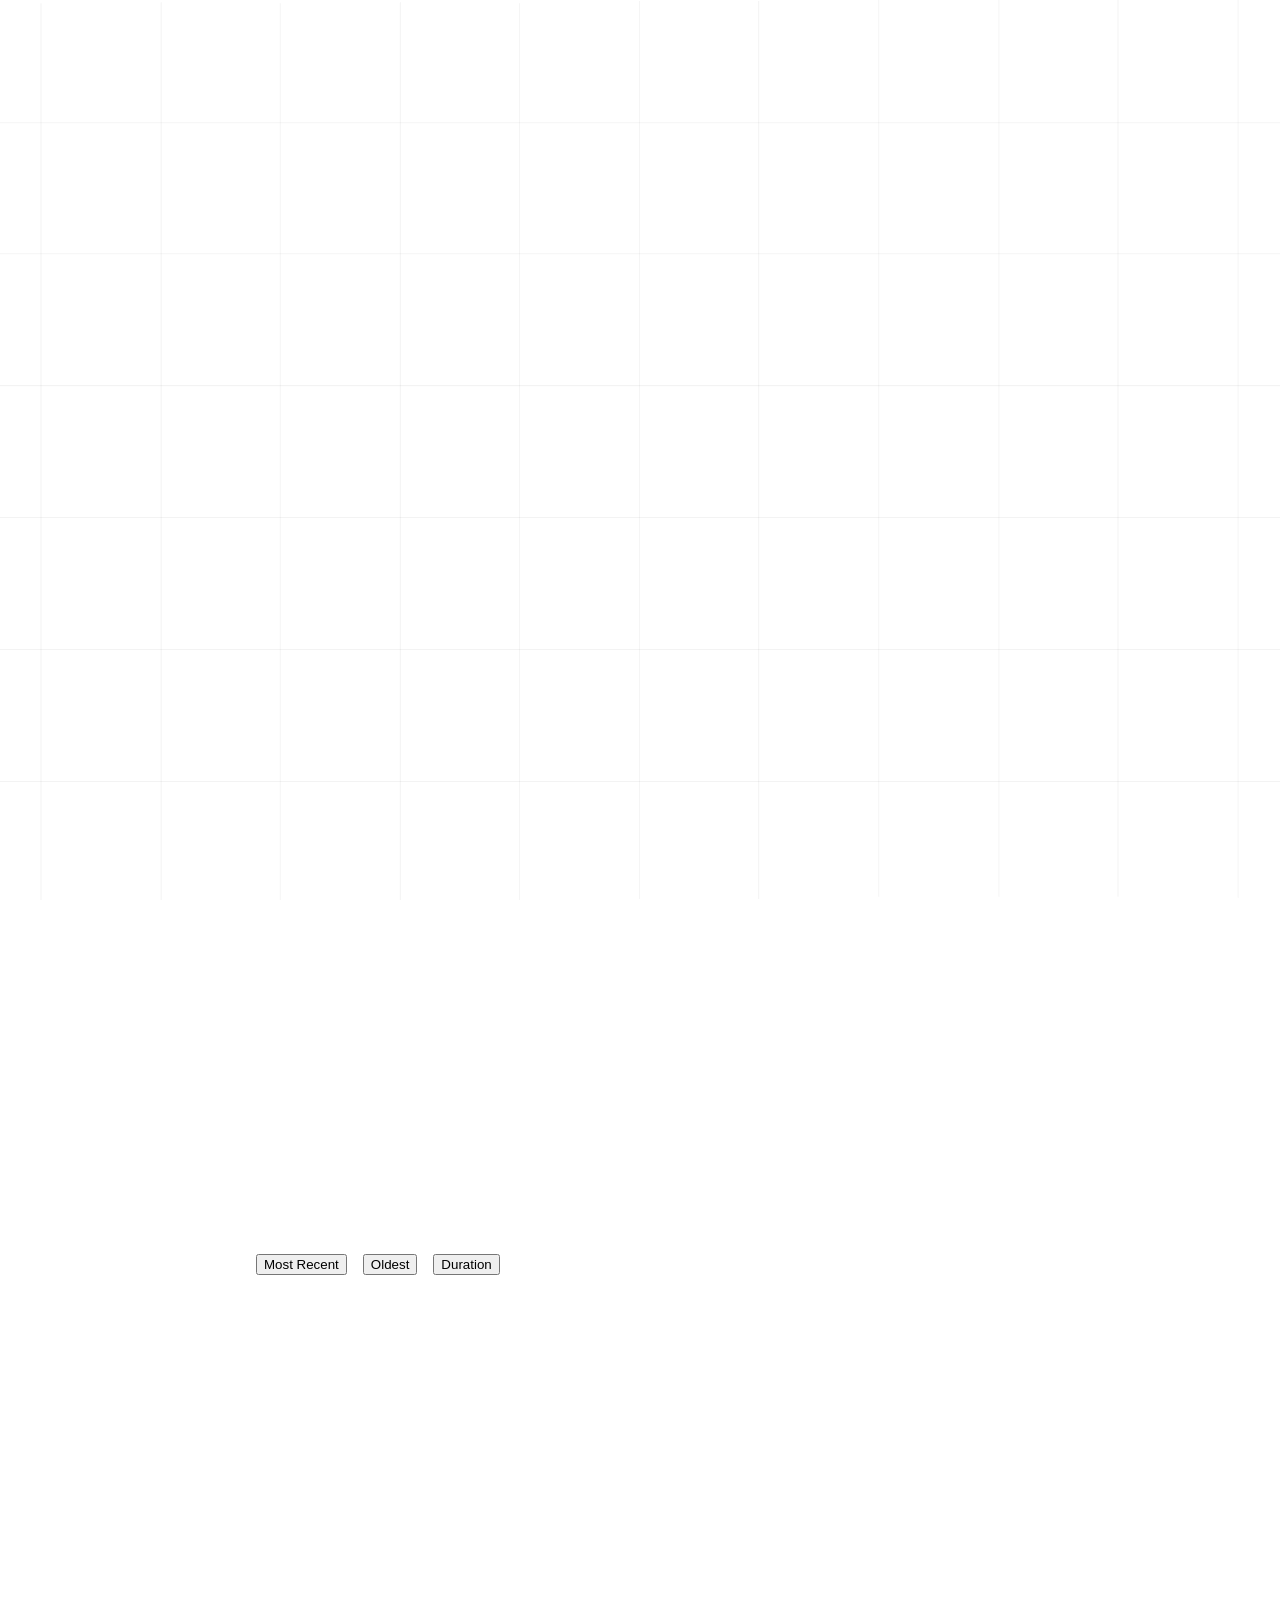
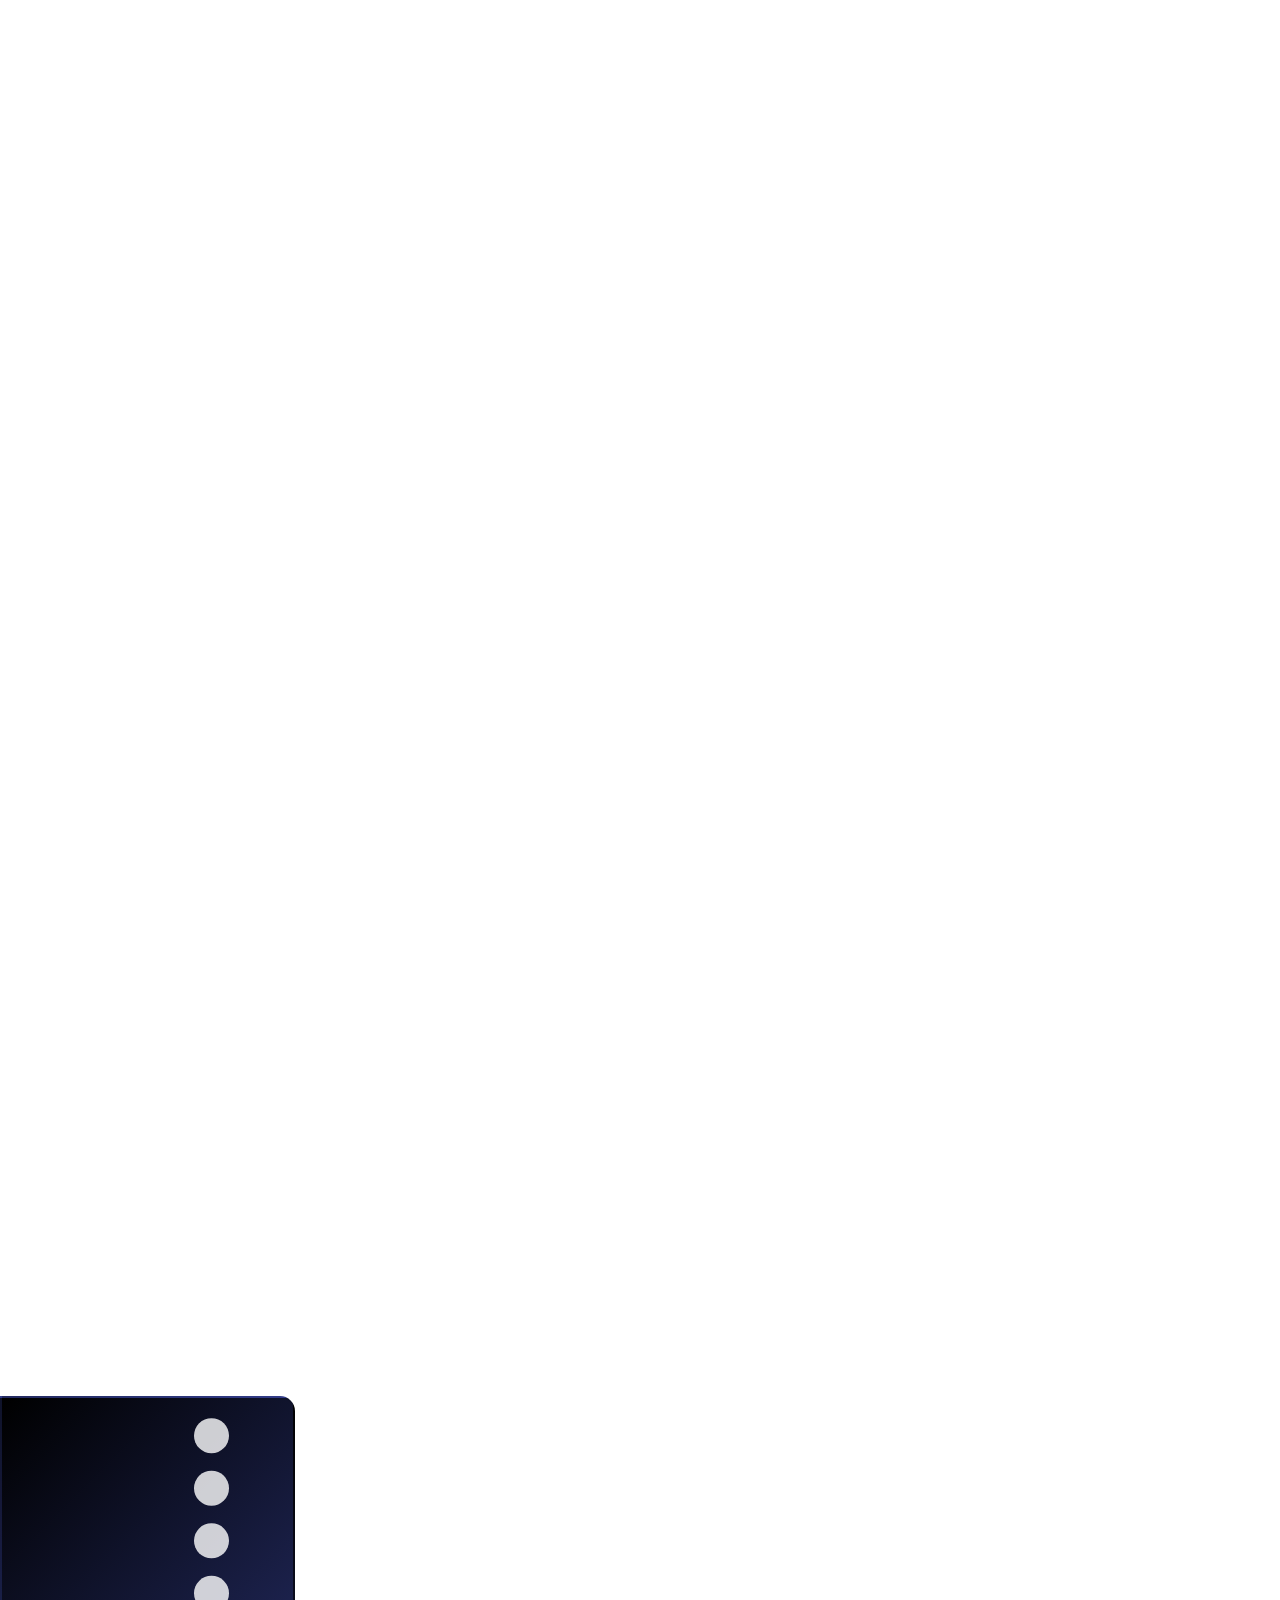
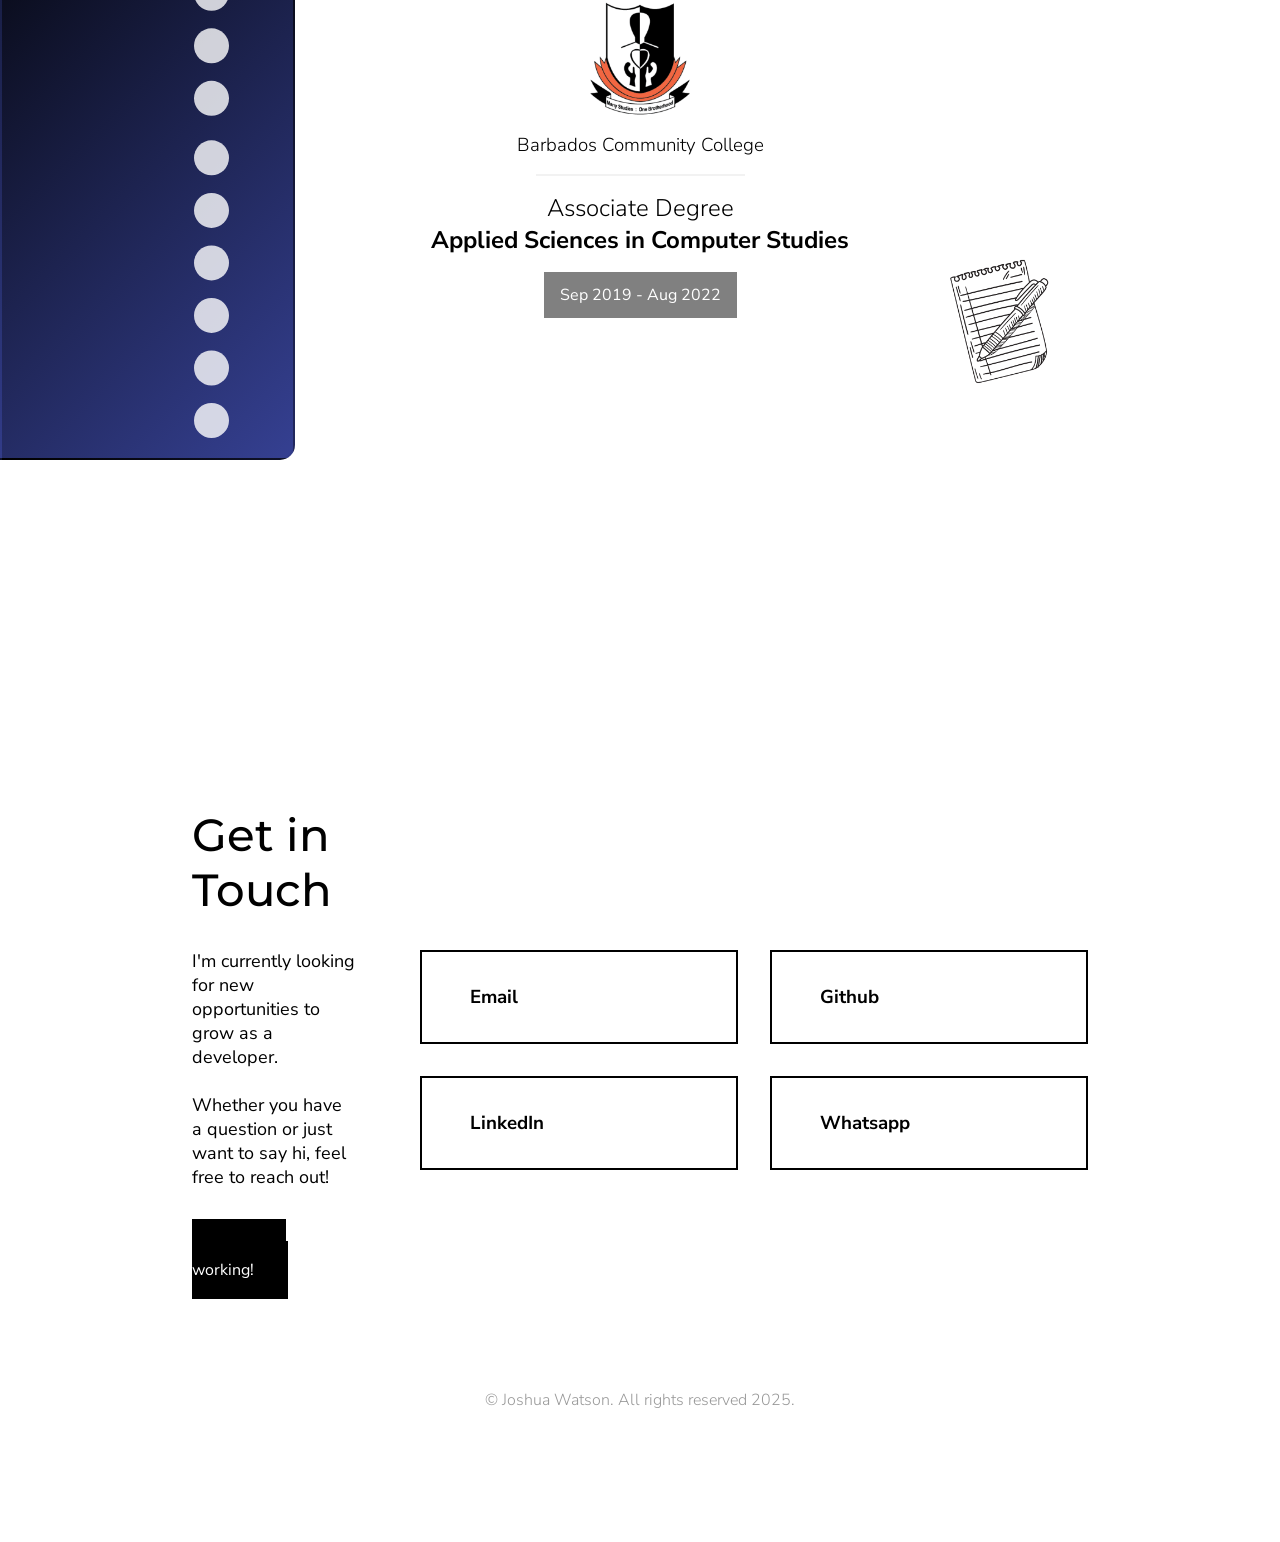
==== index.html @ 8dfeb7eb "Relocated files" ====
<!DOCTYPE html>
<html lang="en">
<head>
    <meta charset="UTF-8">
    <meta name="viewport" content="width=device-width, initial-scale=1.0">
    <title>Joshua Watson | Junior Frontend Developer</title>
    <link rel="stylesheet" href="/styles.css">
    <script src="https://kit.fontawesome.com/63d3360e1a.js" crossorigin="anonymous"></script>
    <style>
        @import url('https://fonts.googleapis.com/css2?family=Nunito+Sans:ital,opsz,wght@0,6..12,200..1000;1,6..12,200..1000&display=swap');

        @import url('https://fonts.googleapis.com/css2?family=Averia+Sans+Libre:ital,wght@0,300;0,400;0,700;1,300;1,400;1,700&family=Montserrat:ital,wght@0,100..900;1,100..900&family=Moon+Dance&family=Mukta:wght@200;300;400;500;600;700;800&display=swap');
    </style>
</head>
<body>
    
    <header style="display: none;">
        <nav class="navigation-wrapper">
           <div class="freelance-logo-wrapper" style="display: none;">
            <img class="freelance-logo" src="nvfhgfh" alt="">
            <p></p>
           </div>
           
           <ul class="navigation-list">
            <li class="navigation-list-items">
                <a href="" class="navigation-links">About</a>
            </li>
            <li class="navigation-list-items">
                <a href="" class="navigation-links">Skills</a>
            </li>
            <li class="navigation-list-items">
                <a href="" class="navigation-links">Projects</a>
            </li>
           </ul>
        </nav>
    </header>


    <div class="hero-wrapper">

        <!--Column 1-->
        <div class="hero-profile-wrapper">
            <div class="introduction-pretext-wrapper">
                <h3 class="introduction-pretext">Hi, I'm</h3>
            </div>

            <div class="hero-profile-name-wrapper">
                <h1 class="hero-profile-name">Joshua</h1>
            </div>

            <div class="hero-profile-job-title-wrapper">
                <h2 class="hero-profile-job-title">Junior Frontend Developer</h2>
            </div>

            <div class="hero-profile-pitch-wrapper">
                <p class="hero-profile-pitch">
                    I code fast, responsive frontends with an emphasis <br> on speed, clean structure, and fluid UI animation.
                </p>
            </div>

            <div class="hero-cta-wrapper">
                <div class="cta-btn-links-wrapper">
                    <a href="" target="_blank" class="cta-btn">
                    Resume
                    <i class="fa fas far fa-file-alt"></i>
                </a>

                <a href="" target="_blank" class="cta-btn">
                    Get in touch
                </a>
                </div>

                <div class="cta-social-media-wrapper" style="display: none;">
                    <a href="https://github.com/JoshLanderz" class="social-media-links" target="_blank">
                        <i class="fa fa-github"></i>
                    </a>
                    <a href="https://www.linkedin.com/in/watson-a-joshua/" class="social-media-links" target="_blank">
                        <i class="fa fab fa-linkedin-in"></i>
                    </a>
                    <a href="" class="social-media-links" target="_blank">
                        <i class="fas fas fa-envelope"></i>
                    </a>

                    <div class="resume-wrapper">
                    <a>
                        <i class="fas fas fas far fa-file-pdf"></i>
                        <span>Download My Resume</span>
                    </a>
                    </div>
                </div>
            </div>
        </div>

        <!--Part Two-->
        <div class="hero-profile-img-wrapper">
            <div class="gradient1"></div>
            <img class="profile-img" src="/components/Images/professional image.jpg" alt="">

            <div class="profile-img-links-element-wrapper">
            <!--Element 1-->
            <div class="profile-img-links-element">
                <a href="https://github.com/JoshLanderz" class="social-media-links" target="_blank">
                    <i class="fa fa-github"></i>
                </a>
            </div>

            <!--Element 2-->
            <div class="profile-img-links-element">
                <a href="https://www.linkedin.com/in/watson-a-joshua/" class="social-media-links" target="_blank">
                    <i class="fa fab fa-linkedin-in"></i>
                </a>
            </div>

            <!--Element 3-->
            <div class="profile-img-links-element">
                <a href="" class="social-media-links" target="_blank">
                    <i class="fas fas fa-envelope"></i>
                </a>
            </div>
            </div>

            <!--Element 4-->
            <div class="hero-profile-location-wrapper">
                <p class="hero-profile-location">
                    <img src="/components/Images/Flag_of_Barbados.svg" alt="">
                    <i class="fa fas fa-map-marker-alt" style="display: none;"></i>
                    <span class="barbados-text">Barbados</span>
                </p>
            </div>
        </div>


    </div>


    <main>

    <section id="about-me-section" style="display: none;">

        <div class="section-title-wrapper">
            <h1 class="section-title">About Me</h1>
        </div>


        <div class="about-me-content">

            <!--Column 1-->
            <div class="about-me-text-wrapper">
                <h1 class="about-me-text-main">
                    I am a frontend enthusiast fully focused on designing and building custom websites from the ground up.
                </h1>

                <!--
                <p class="about-me-text">
                I'm a frontend developer passionate about building modern web applications with clean, efficient code.
                </p>

                <p class="about-me-text">
                My journey into web development started with a curiosity about how websites work, and has evolved into a dedication to creating exceptional user experiences.
                </p>

                <p class="about-me-text">
                I'm currently looking for opportunities to apply my skills in a real-world setting, collaborate with experienced developers, and contribute to projects that make a difference.
                </p>

                <p class="about-me-text">
                When I'm not coding, you can find me exploring new technologies, contributing to open-source projects, or learning about the latest web development trends.
                </p>-->
                
            </div>

            <!--Column 2-->
            <div class="about-me-element-wrapper">

                <!--Element 1-->
                <div class="about-me-element">
                    <div class="about-me-element-icon-wrapper">
                        <i class="fa fas fa-broom"></i>
                    </div>
                    <div class="about-me-element-textblock">
                        <h2>Clean Code</h2>
                        <p>Writing maintainable and scalable code following best practices</p>
                    </div>
                </div>
                <!--Element 2-->
                <div class="about-me-element">
                    <div class="about-me-element-icon-wrapper">
                        <i class="fa fas fa-running"></i>
                    </div>
                    <div class="about-me-element-textblock">
                        <h2>Fast Learner</h2>
                        <p>Quick to adapt to new technologies and frameworks.</p>
                    </div>
                </div>
                <!--Element 3-->
                <div class="about-me-element">
                    <div class="about-me-element-icon-wrapper">
                        <i class="fa fas fas fa-chalkboard-teacher"></i>
                    </div>
                    <div class="about-me-element-textblock">
                        <h2>Team Player</h2>
                        <p>Collaborative approach to problem-solving and development</p>
                    </div>
                </div>
            </div>

        </div>

    </section>

    <section id="featured-projects-section" class="featured-projects-section">

        <div class="skills-technologies-header">
            <h1 class="section-main-title">Featured Projects</h1>
            <p class="skills-technologies-subtitle">
                I use these tools to build fast, clean & responsive interfaces <br> that focus on usability, structure, and smooth motion</p>
        </div>

        <div class="featured-projects-navbar-wrapper">
            <ul class="featured-projects-navbar">
                <li class="featured-projects-navbar-item">
                    <button class="featured-projects-navbar-item-btn" id="most-recent-project-btn">
                        Most Recent
                    </button>
                </li>

                <li class="featured-projects-navbar-item">
                    <button class="featured-projects-navbar-item-btn">
                        Oldest
                    </button>
                </li>
                
                <li class="featured-projects-navbar-item">
                    <button class="featured-projects-navbar-item-btn">
                        Duration
                    </button>
                </li>
            </ul>

            <ul class="featured-projects-navbar" style="display: none;">
                <li class="featured-projects-navbar-item">
                    <button class="featured-projects-navbar-item-btn">
                        Clients
                    </button>
                </li>

                <li class="featured-projects-navbar-item">
                    <button class="featured-projects-navbar-item-btn">
                        Personal
                    </button>
                </li>
                
                <li class="featured-projects-navbar-item">
                    <button class="featured-projects-navbar-item-btn">
                        Collaborative
                    </button>
                </li>
            </ul>
        </div>

        <div class="featured-projects-element-container">
            <div class="featured-projects-element">
                <div class="featured-projects-element-content">
                <div class="featured-projects-element-content-info">
                    <h1>FrontEnd Soundz</h1>
                    <p>A royalty-free music blog built to put underrated artists on the map.</p>
                        
                    <p>Built using Vanilla JavaScript & GSAP for fluid SVG drawing animations whilst the backend leverages Python and REST API's to handle live server updates. The site was deployed and hosted on Netlify.</p>

                <div class="featured-projects-element-label-wrapper">

                    <span class="featured-projects-element-label">
                        Vanilla JS
                    </span>

                    <span class="featured-projects-element-label">
                        Rest API
                    </span>
                    
                    <span class="featured-projects-element-label">
                        Python
                    </span>

                    <span class="featured-projects-element-label">
                        GSAP
                    </span>

                    <span class="featured-projects-element-label">
                        Netlify
                    </span>
                </div>
                </div>

                <div class="featured-projects-element-img-wrapper frontend-soundz">
                    <img class="featured-project-img" src="/designs/Featured Websites/FrontEnd Soundz.png" alt="">
                </div>
                </div>
            </div>
            
            <div class="featured-projects-element">
                <div class="featured-projects-element-content">
                <div class="featured-projects-element-img-wrapper">
                    <img class="featured-project-img" src="/designs/Featured Websites/Tilda.png" alt="">
                </div>

                <div class="featured-projects-element-content-info">
                    <h1>Tilda</h1>
                    <p>Professional childcare & early education services. Full homepage redesign focused on user journey and conversion optimization.</p>

                <div class="featured-projects-element-label-wrapper">
                    <span class="featured-projects-element-label">
                        Sass
                    </span>

                    <span class="featured-projects-element-label">
                        React.Js
                    </span>

                    <span class="featured-projects-element-label">
                        GSAP
                    </span>
                </div>
                </div>
                </div>
            </div>

            <div class="featured-projects-element">
                <div class="featured-projects-element-content">

                <div class="featured-projects-element-content-info">
                    <h1>Bright Beginnings</h1>
                    <p>Professional childcare & early education services. Full homepage redesign focused on user journey and conversion optimization.</p>

                <div class="featured-projects-element-label-wrapper">
                    <span class="featured-projects-element-label">
                        Sass
                    </span>

                    <span class="featured-projects-element-label">
                        React.Js
                    </span>

                    <span class="featured-projects-element-label">
                        GSAP
                    </span>
                </div>
                </div>

                <div class="featured-projects-element-img-wrapper bright-beginnings">
                    <img class="featured-project-img" src="/designs/Featured Websites/Bright Beginnings.png" alt="">
                </div>
                </div>
            </div>
        </div>

    </section>
    
    <section id="skills-technologies-section">
        <div>
        <div class="skills-technologies-header">
            <h1 class="section-main-title">Specialties</h1>
            <p class="skills-technologies-subtitle">
                I use these tools to build fast, clean & responsive interfaces <br> that focus on usability, structure, and smooth motion</p>
        </div>

        <div class="skills-technologies-element-wrapper">
        <!--Frontend-->
        <div class="skills-technologies-element">
            <ul class="skills-technologies-element-tags-list">

                <div class="skills-technologies-element-tags-list-row">
                <li class="skills-technologies-element-tags">
                <i class="fa fab fa-sass"></i>
                <span class="skills-technologies-element-tags-tooltip">
                    Sass
                </span>
                </li>
                <li class="skills-technologies-element-tags">
                <img src="Images/tailwind-css.svg" alt="">
                <span class="skills-technologies-element-tags-tooltip">
                    Tailwind
                </span>
                </li>
                <li class="skills-technologies-element-tags">
                <i class="fa fab fab fa-vuejs"></i>
                <span class="skills-technologies-element-tags-tooltip">
                    Vue.js
                </span>
                </li>
                <li class="skills-technologies-element-tags">
                <i class="fa fab fab fab fa-react"></i>
                <span class="skills-technologies-element-tags-tooltip">
                    React JS
                </span>
                </li>

                </div>

                <div class="skills-technologies-element-tags-list-row">
                <li class="skills-technologies-element-tags">
                <span class="skills-technologies-element-tags-tooltip">
                    Mongo DB
                </span>
                <img class="mongo" src="Images/mongodb.svg" alt="">
                </li>
                <li class="skills-technologies-element-tags">
                <i class="fa fab fab fa-figma"></i>
                <span class="skills-technologies-element-tags-tooltip">
                    Figma
                </span>
                </li>
                <li class="skills-technologies-element-tags">
                <span class="skills-technologies-element-tags-tooltip">
                    Canva
                </span>
                <img src="Images/Vector(5).svg" alt="">
                </li>
                <li class="skills-technologies-element-tags">
                <i class="fa fab fa-wordpress"></i>
                <span class="skills-technologies-element-tags-tooltip">
                    Wordpress
                </span>
                </li>

                </div>
            </ul>
        </div>
        

        </div>
        </div>
    </section>



    <section id="education-section">
            <h1 class="education-main-title">Education</h1>

            <!--Trigger Element-->
            <div class="education-content">
            <div class="booklet-holes-wrapper">
                <img class="booklet-holes" src="SVG Images/booklet-holes.svg" alt="">
            </div>
            
            <!--Reference Point-->
            
            <!--Associate Degree-->
            <div class="education-content-element">
                <div class="education-content-element-institution-logo-wrapper">
                    <img class="education-content-element-institution-logo" src="/components/Images/BCC Logo.png" alt="">
                </div>
                
                <div class="education-content-element-text-wrapper">
                    <h3 class="education-content-element-institution-name">
                        Barbados Community College
                    </h3>

                    <div class="breaker"></div>
                    
                    <h1 class="education-content-element-institution-degree-level">
                        Associate Degree
                    </h1>

                    <h2 class="education-content-element-institution-degree-study">
                        Applied Sciences in Computer Studies
                    </h2>

                    <p class="education-content-element-degree-duration">
                        Sep 2019 - Aug 2022
                    </p>
                    <div class="education-content-element-svg-wrapper">
                        <img class="notepad-icon" src="SVG Images/notepad-pen.svg" alt="">
                    </div>
                </div>

            </div>

            <!--Bachelors Degree-->
            <div class="education-content-element">
                <div class="education-content-element-institution-logo-wrapper">
                    <img class="education-content-element-institution-logo" src="/components/Images/BCC Logo.png" alt="">
                </div>
                
                <div class="education-content-element-text-wrapper">
                    <h3 class="education-content-element-institution-name">
                        The University Of The West Indies, Cave Hill Cmapus
                    </h3>

                    <div class="breaker"></div>
                    
                    <h1 class="education-content-element-institution-degree-level">
                        Bachelors Degree
                    </h1>

                    <h2 class="education-content-element-institution-degree-study">
                        Major in Computer Science
                    </h2>

                    <p class="education-content-element-degree-duration">
                        Sep 2022 - Current
                    </p>

                    <div class="education-content-element-svg-wrapper">
                        <img class="chat-icon" src="SVG Images/chat-icons.svg" alt="">
                    </div>
                </div>
            </div>

            
            </div>

    </section>


    <section id="get-in-touch-section">
        <div class="get-in-touch-content">
        <div class="get-in-touch-main-heading">
            <h1 class="get-in-touch-main-title">Get in Touch</h1>

            <p class="get-in-touch-personal-quote">
                I'm currently looking for new opportunities to grow as a developer.
                <br><br>
                Whether you have a question or just want to say hi, feel free to reach out!
            </p>
            
            <div class="get-working-cta-link-wrapper">
                <a class="get-working-cta-link" href="">Lets get working!</a>
            </div>
        </div>

        <div class="get-in-touch-element-wrapper">

                <!--Email Element-->
                <a class="get-in-touch-element" href="mailto:watsonjoshua0824@gmail.com">
                    <div class="get-in-touch-element-svg-wrapper">
                        <i class="fas fas fa-envelope"></i>
                    </div>
                    <div class="get-in-touch-element-textblock">
                        <h3>Email</h3>
                        <p>joshua.watson@jwwebworks.com</p>
                    </div>
                </a>

                <!--Github Element-->
                <a class="get-in-touch-element" href="https://github.com/JoshLanderz" target="_blank">
                    <div class="get-in-touch-element-svg-wrapper">
                        <i class="fas fas fab fa-github"></i>
                    </div>
                    <div class="get-in-touch-element-textblock">
                        <h3>Github</h3>
                    </div>
                </a>

                <!--LinkedIn Element-->
                <a class="get-in-touch-element" href="https://www.linkedin.com/in/watson-a-joshua/" target="_blank">
                    <div class="get-in-touch-element-svg-wrapper">
                        <i class="fas fas fab fab fa-linkedin-in"></i>
                    </div>
                    <div class="get-in-touch-element-textblock">
                        <h3>LinkedIn</h3>
                    </div>
                </a>

                <!--Whatsapp Element-->
                <a class="get-in-touch-element" href="" target="_blank">
                    <div class="get-in-touch-element-svg-wrapper">
                        <i class="fas fas fab fab fab fa-whatsapp"></i>
                    </div>
                    <div class="get-in-touch-element-textblock">
                        <h3>Whatsapp</h3>
                        <p>https://www.whatsapp.com/</p>
                    </div>
                </a>
        </div>
        </div>

        <div class="copyright-wrapper">
            <p>&copy; Joshua Watson. All rights reserved 2025.</p>
        </div>
    </section>
    </main>


    <footer style="display: none;">
        <div class="footer-content">
            <div class="footer-content-logo-wrapper">
                <img class="footer-content-logo" src="" alt="">
            </div>

            <div class="cta-social-media-wrapper">
                <a href="" class="social-media-links">
                    Email
                    <i class="fa"></i>
                </a>
                <a href="" class="social-media-links">
                    Whatsapp
                    <i class="fa"></i>
                </a>
                <a href="" class="social-media-links">
                    LinkedIn
                    <i class="fa"></i>
                </a>
                <a href="" class="social-media-links">
                    Github
                    <i class="fa"></i>
                </a>
                <a href="" class="social-media-links">
                    YouTube
                    <i class="fa"></i>
                </a>
            </div>

            <div class="copyright-wrapper">
                <h2>&copy; Joshua Watson. All rights reserved 2025.</h2>
            </div>
        </div>
    </footer>

    <script src="/scripts/index.js" type="text/javascript"></script>

    <!--GSAP CDN Plugins-->
    <script src="https://cdn.jsdelivr.net/npm/gsap@3.13.0/dist/gsap.min.js"></script>
    <script src="https://cdn.jsdelivr.net/npm/gsap@3.13.0/dist/ScrollTrigger.min.js"></script>
    <script src="https://cdn.jsdelivr.net/npm/gsap@3.14.1/dist/SplitText.min.js"></script>
    <script src="https://cdn.jsdelivr.net/npm/gsap@3.14.1/dist/ScrambleTextPlugin.min.js"></script>
    <script src="https://cdn.jsdelivr.net/npm/gsap@3.13.0/dist/DrawSVGPlugin.min.js"></script>

        <!--GSAP FILES-->
    <script src="/scripts/gsap/gsap.js"></script>
    <script src="/scripts/gsap/gsap.min.js"></script>


</body>
</html>
---- styles.css ----
/* @import url('https://fonts.googleapis.com/css2?family=Averia+Sans+Libre:ital,wght@0,300;0,400;0,700;1,300;1,400;1,700&family=Montserrat:ital,wght@0,100..900;1,100..900&family=Moon+Dance&family=Mukta:wght@200;300;400;500;600;700;800&display=swap'); */

:root {

    --ff-Averia-Sans-Libre: "Averia Sans Libre", sans-serif;
    --ff-Montserrat: "Montserrat", sans-serif;
    --ff-Mukta: "Mukta", sans-serif;
    --ff-MoonDance: "Moon Dance", sans-serif;
    --ff-Nunito-Sans: "Nunito Sans", sans-serif;

    /*Text Colors*/
    --clr-white: #ffffff;
    --clr-black: #000000;
    --clr-gray: #D7D7D7;
    --clr-green: #3F6641;

    /*External Colors*/
    --external-clr-beige: rgb(42, 164, 129);
    --external-clr-amber: rgb(217, 119, 6);

    --external-clr-fez-primary: #2d1674f7;
    --external-clr-fez-secondary: #0e050fe6;

    --external-clr-fez-gradient: linear-gradient(45deg, var(--external-clr-fez-primary), var(--external-clr-fez-secondary));


    /*Element Colors*/
    --clr-element-primary-black: #2D2D2C;
    --clr-element-primary-black-faded: rgb(45, 45, 44, 0.5);
    --clr-element-secondary-black-faded: rgba(0, 0, 0, 0.5);
    --clr-element-: rgb(30, 30, 30);

    /*SVG Colors*/
    --clr-svg-orange: #D17030;
    --clr-svg-orange-faded: rgb(209, 112, 48, 0.20);
    --clr-svg-blue: #0062FF;
    --clr-svg-blue-faded: rgb(0, 98, 255, 0.20);
    --clr-svg-yellow: #FFEA00;
    --clr-svg-yellow-faded: rgb(255, 234, 0, 0.20);

    /*Shadows*/
    --nav-link-shadow: 0px 4px 4px rgba(0, 0, 0, 0.25);
    --gray-section-top-shadow: 0px 4px 100px rgba(0, 0, 0, 0.25);

    --outline-green: 2px solid green;
    --outline-red: 2px solid red;

    --img-gradient: linear-gradient(90deg,#000, #354092, #000000, #354092);
    --button-gradient: linear-gradient(-45deg,#354092, #000000);
    --section-gradient: linear-gradient(45deg,#000,#2f37764c, #000);

    --main-text-gradient: linear-gradient(45deg,#354092, #000000);
}


::-moz-selection { /* Code for Firefox */
    color: var(--paragraph-text-clr);
    background-color: #2D2D2C;
  }
  
  ::selection {
    color: white;
    background-color: #2D2D2C;
}



img {
    user-drag: none;
    -webkit-user-drag: none;
    user-select: none;
    -moz-user-select: none;
    -webkit-user-select: none;
    -ms-user-select: none;
}

html, body {
    margin: 0;
    padding: 0;
    height: 100%;
    box-sizing: border-box;
    scroll-behavior: smooth;
    scroll-padding: 100px;
    font-family: var(--ff-Nunito-Sans);
    background-image: url('/components/SVG Images/grid-background.svg');
    background-repeat: repeat;
    background-size: cover;
    background-position: center;
    background-attachment: fixed;
}

p, a, h1, h2, h3, h4, h5, h6, ul, li {
    margin: 0;
    padding: 0;
    text-decoration: none;
    list-style-type: none;
    flex-wrap: wrap;
}


img {
    object-fit: cover;
    width: 100%;
}


/*
header {
    position: fixed;
    top: 0;
    left: 0;
    right: 0;
    width: 100%;
    height: 100px;
    background: white;
    z-index: 1;
}

.navigation-wrapper {
    display: flex;
    justify-content: center;
    align-items: center;
    margin: 2rem 0rem;
    padding: 0;
}

.freelance-logo-wrapper {
    width: 300px;
}

.freelance-logo {
    width: 100%;
}

.navigation-list {
    display: flex;
    justify-content: center;
    align-items: center;
    gap: 6rem;
}

.navigation-list-items:last-child a {
    background: black;
    padding: 10px 1.25rem;
    border-radius: 150px;
    color: white;
}

.navigation-links {
    font-size: 18px;
    color: black;
} */

.hero-wrapper {
    display: flex;
    justify-content: center;
    align-items: center;
    gap: 5rem;
    width: 100%;
    height: 100vh;
    opacity: 0;
    transform: translateX(-20px);
}

.grid-background-img {
    position: fixed;
    width: 100vw;
    height: 100vh;
    opacity: 0.015;
}

.hero-profile-wrapper {
    display: grid;
    place-content: center;
    align-items: center;
    padding: 5rem 0rem;
}


.introduction-pretext {
    font-size: 30px;
    font-weight: 200;
    opacity: 0;
    transform: translateY(-50px);
}

.hero-profile-name-wrapper {
    margin-top: 2rem;
}

.hero-profile-name {
    width: 360px;
    height: 100px;
    font-size: 100px;
    font-weight: 400;
    line-height: 100px;
    color: #2f3776;
    /* background: var(--main-text-gradient);
    -moz-background-clip: text;
    -webkit-background-clip: text;
    -webkit-text-fill-color: transparent; */
}

.hero-profile-job-title {
    font-size: 40px;
    font-weight: 400;
    opacity: 0.85;
    width: max-content;
    background-size: 400%;
    background-position: right;
    background: var(--button-gradient);
    -moz-background-clip: text;
    -webkit-background-clip: text;
    -webkit-text-fill-color: transparent;
}

.hero-profile-pitch-wrapper {
    margin-top: 1rem;
    display: flex;
    position: relative;
}

.hero-profile-pitch {
    font-size: 20px;
}


.hero-cta-wrapper {
    display: grid;
    gap: 2rem;
    margin-top: 2rem;
}

.cta-btn-links-wrapper {
    display: flex;
    align-items: center;
    gap: 1.5rem;
}

.cta-btn {
    display: flex;
    align-items: center;
    background-color: black;
    border-radius: 5px;
    padding: 12px 20px;
    color: white;
    gap: 8px;
    @supports (corner-shape: squircle) {
        border-radius: 5px;
        corner-shape: squircle;
    }
}


.cta-btn:nth-child(1) {
    background-image: var(--button-gradient);
    background-size: 400%;
    background-position: right;
    transition: background-position 2s;
}

.cta-btn:nth-child(1):hover {
    background-size: 200%;
    background-position: right;

}

@keyframes movegradient {
    0% {
        background-position: left;
    }
    50% {
        background-position: right;
    }
    100% {
        background-position: left;
    }
}

.cta-btn:nth-child(2) {
    background: none;
    border: 2px solid #000000;
    border-color:#000000;
    background-size: 400%;
    background-position: left;
    transition: border-color 2s;
    animation: moveborder 10s ease infinite alternate;
    animation-delay: 1s;
    color: black;
}

@keyframes moveborder {
    0% {
        border-color:#000000;
    }

    50% {
        border-color:#2f3776
    }

    100% {
        border-color:#000000;
    }
}

.cta-social-media-wrapper {
    display: flex;
    align-items: center;
    gap: 1rem;
}

.social-media-links {
    background: var(--main-text-gradient);
    -moz-background-clip: text;
    -webkit-background-clip: text;
    -webkit-text-fill-color: transparent;
    font-size: 30px;
}

.resume-wrapper {
    position: relative;
    display: flex;
    align-items: center;
    gap: 0rem;
}

.resume-wrapper a {
    display: flex;
    align-items: center;
}

.resume-wrapper a i {
    padding: 1rem;
    border-left: 5px solid;
    font-size: 25px;
    color: rgba(0, 0, 0, 0.737);
}

.resume-wrapper span {
    font-size: 14px;
}

.hero-profile-img-wrapper {
    position: relative;
    display: flex;
    justify-content: center;
    align-items: center;
    border-radius: 50%;
}

.profile-img {
    width: 400px;
    height: 400px;
    position: relative;
    object-fit: cover; 
    border-radius: 50%;
    transform: scale(0.8);
    box-shadow: 44px 4px 160px #60616b80;
}

/*Element 1-4*/
.profile-img-links-element {
    display: grid;
    place-content: center;
    width: fit-content;
    height: fit-content;
    position: absolute;
    z-index: -2;
    transform: translate(0%, -50%);
    top: 50%;
    left: 50%;
}

.profile-img-links-element:nth-child(1) {
    animation: socialLinksProfileCpy1;
    animation-duration: 1s;
    animation-delay: 1s;
    animation-fill-mode: forwards;
}

@keyframes socialLinksProfileCpy1 {
        0% {
        transform: translate(0%, -50%);
        top: 50%;
        left: 50%;
    }
    100% {
        top: 65%;
        left: -10%;
        transform: translate(-20px, -200px);
    }
}


.profile-img-links-element:nth-of-type(2) {
    animation: socialLinksProfileCpy2;
    animation-duration: 1s;
    animation-delay: 0.9s;
    animation-fill-mode: forwards;
}

@keyframes socialLinksProfileCpy2 {
    0% {
        transform: translate(0%, -50%);
        top: 50%;
        left: 50%;
    }
    100% {
        top: 50%;
        right: 100%;
        left: 0px;
        transform: translate(-20px, -200px);
    }
}


.profile-img-links-element:nth-of-type(3) {
    animation: socialLinksProfileCpy3;
    animation-duration: 1s;
    animation-delay: 0.8s;
    animation-fill-mode: forwards;
}

@keyframes socialLinksProfileCpy3 {
    0% {
        transform: translate(0%, -50%);
        top: 50%;
        left: 50%;
    }
    100% {
        top: 40%;
        right: 100%;
        left: 50px;
        transform: translate(-20px, -200px);
    }
}

.profile-img-links-element .social-media-links {
    display: grid;
}

.profile-img-links-element .social-media-links i {
    font-size: 45px;
}


/*Element 4*/
.hero-profile-location-wrapper {
    position: absolute;
    animation: locationCpy;
    animation-duration: 1.5s;
    animation-delay: 0.7s;
    animation-fill-mode: forwards;
    z-index: -2;
}

@keyframes locationCpy {
    0% {
        transform: translate(-50%, -50%);
        bottom: 50%;
        left: 50%;
        right: 50%;
    }
    100% {
        bottom: 50%;
        left: 100%;
        right: 0px;
        transform: translate(0px, 200px);
    }
}

.hero-profile-location {
    width: max-content;
    display: flex;
    align-items: center;
    gap: 10px;
    overflow: hidden;
}

.hero-profile-location img {
    width: 45px;
    display: flex;
    align-items: center;
    height: 30px;
    border-radius: 3px;
}

.no-hover {
    pointer-events: none;
}

.barbados-text {
    opacity: 0;
    transform: translateX(-100px);
    z-index: -1;
}

.gradient1 {
    border-radius: 50%;
    position: absolute;
    width: 400px;
    height: 400px;
    opacity: 0.9;
    background-image: var(--img-gradient);
    background-size: 400%;
    background-position: left;
    transition: background-position 4s;
    animation: movegradient 4s ease alternate;
    animation-delay: 1s;
    padding: 15px;
}

main {
    position: relative;
}


section {
    position: relative;
    padding: 2rem 12rem;
    gap: 1rem;
    display: grid;
}

#about-me-section {
    place-content: center;
    background-color: rgba(0, 0, 0, 0.05);
    height: 80vh;
    position: relative;
}

.section-title-wrapper {
    width: 100%;
    display: flex;
    justify-content: center;
    align-items: center;
}

.section-title {
    /*Maximum Font Size: 130px*/
    font-size: clamp(1rem, 0.5123rem + 2.7869vw, 3.125rem);
    width: max-content;
    height: fit-content;
    font-weight: 400;
}


.about-me-content {
    width: 100%;
    display: flex;
    justify-content: space-between;
    align-items: center;
    gap: 2rem;
}

.about-me-text-wrapper {
    display: grid;
    gap: 1rem;
    width: 40rem;
    height: 100%;
}

.about-me-text {
    font-size: 18px;
    font-weight: 350;
    text-shadow: 8px 8px 160px rgba(0, 0, 0, 0.212);
}

.about-me-element-wrapper {
    display: grid;
    justify-content: space-evenly;
    align-items: center;
    gap: 1rem;
}

.about-me-element {
    width: 100%;
    display: flex;
    align-items: center;
    gap: 1rem;
    background-color: white;
    border-radius: 10px;
    box-shadow: 4px 4px 16px rgba(0, 0, 0, 0.137);
    padding: 1rem;
}

.about-me-text-main {
    display: grid;    
    align-items: center;
    text-align: end;
    font-weight: 700;
    font-size: 34px;
    line-height: 50px;
    text-transform: uppercase;
}

.about-me-element-textblock h2 {
    font-size: 18px;
}

.about-me-element-textblock p {
    font-size: 16px;
}

.about-me-element-icon-wrapper {
    display: grid;
    place-content: center;
    justify-content: center;
    width: 60px;
    height: 60px;
    border-radius: 5px;
    background-color: rgba(0, 0, 0, 0.882);
}

.about-me-element-icon-wrapper i {
    color: white;
    font-size: 25px;
}



.polygon-section-icon-wrapper {
    position: absolute;
    width: 100%;
    z-index: 100;
    display: none;
    opacity: 0;
    transform: translateY(-100px);
}

.polygon-section-icon {
    width: 70px;
    position: absolute;
    top: 0;
    left: 50%;
    transform: translate(-50%, -50%);
    
}
#skills-technologies-section {
    color: black;
    display: flex;
    justify-content: space-evenly;
}

.skills-technologies-header {
    display: grid;
    gap: 10px;
    transform: translateY(-150px);
    opacity: 0;
}

.section-main-title {
    width: 100%;
    text-align: center;
    padding: 0;
    z-index: 1;
    font-weight: 400;
    font-size: clamp(1rem, 0.5123rem + 2.7869vw, 3.125rem);
    background: var(--img-gradient);
    -moz-background-clip: text;
    -webkit-background-clip: text;
    -webkit-text-fill-color: transparent;
        /* background: var(--main-text-gradient);
    -moz-background-clip: text;
    -webkit-background-clip: text;
    -webkit-text-fill-color: transparent; */
}


.featured-projects-navbar {
    display: flex;
    gap: 1rem;
    width: 100%;
}

.education-main-title {
    position: fixed;
    top: 0;
    left: 50%;
    transform: translate(-50%, -100%);
    z-index: 1;
    width: 100%;
    text-align: center;
    font-weight: 400;
    font-size: clamp(1rem, 0.5123rem + 2.7869vw, 3.125rem);
    background: var(--img-gradient);
    -moz-background-clip: text;
    -webkit-background-clip: text;
    -webkit-text-fill-color: transparent;
        /* background: var(--main-text-gradient);
    -moz-background-clip: text;
    -webkit-background-clip: text;
    -webkit-text-fill-color: transparent; */
}


.skills-technologies-subtitle {
    text-align: center;
    text-shadow: 0px 0px 4px rgba(0, 0, 0, 0.067);
    font-weight: 500;
}

.skills-technologies-element-wrapper {
    display: grid;
    gap: 3rem;
    margin-top: 3rem;
    opacity: 0;
    transform: scale(0.1);
}

.skills-technologies-element {
    display: flex;
    justify-content: left;
    align-items: center;
    gap: 4rem;
}

.skills-technologies-element-title {
    width: fit-content;
    font-weight: 300;
    font-size: 30px;
}

.skills-technologies-element-tags-list {
    position: relative;
    display: grid;
    place-content: center;
    width: 100%;
    gap: 5rem;
    overflow: hidden;
    border-radius: 15px;
    padding: 3rem 3rem 5rem 3rem;
    border: 15px solid transparent;
    border-image-source: url('/components/SVG Images/Chalkboard/Gradient Checkboard.svg');
    border-image-slice: 10% fill;
    border-image-repeat: stretch;
}

.skills-technologies-element-tags-list-row {
    display: flex;
    gap: 4rem;
    opacity: 1;
}

.skills-technologies-element-tags-list-row:first-child {
    transform: translateY(450px);
}

.skills-technologies-element-tags-list-row:nth-child(2) {
    transform: translateY(450px);
}

.skills-technologies-element-tags {
    position: relative;
    width: 100%;
    height: 100%;
    display: grid;
    place-content: center;
    place-items: center;
    gap: 14px;
    text-align: center;
}

.skills-technologies-element-tags-tooltip {
    position: absolute;
    opacity: 0;
    transform: translate(-50%, -50%);
    bottom: -35px;
    left: 50%;
    right: 50%;
    width: max-content;
    font-size: 10px;
    background-color: rgba(0, 0, 0, 0.7);
    box-shadow: 4px 4px 16px rgb(255, 255, 255);
    color: var(--clr-white);
    border-radius: 150px;
    padding: 2px 12px;
    animation-name: tooltipCpy;
    animation-duration: 0.3s;
    animation-fill-mode: forwards;
}

@keyframes tooltipCpy {
    0% {
        opacity: 0;
    }

    100% {
        opacity: 1;
    }
}

.skills-technologies-element-tags img {
    width: 70px;
    height: 100%;
    object-fit: cover;
}

.mongo {
    width: 100%;
    height: auto;    
}


.skills-technologies-element-tags i {
    font-size: 50px;
    background: var(--main-text-gradient);
    -moz-background-clip: text;
    -webkit-background-clip: text;
    -webkit-text-fill-color: transparent;
}

.skills-technologies-element:before {
    position: absolute;
    content: '';
    z-index: 100;
    bottom: 7px;
    right: 100px;
    width: 40px;
    background-image: url('/components/SVG Images/Chalkboard/Sketched Eraser.svg');
    height: 15px;
}

.skills-technologies-element:after {
    position: absolute;
    content: '';
    z-index: 100;
    bottom: 7px;
    right: 50px;
    width: 35px;
    border-radius: 150px;
    background-image: url('/components/SVG Images/Chalkboard/Chalk.svg');
    height: 10px;
}


#education-section {
    padding: 0;
    height: 100vh;
    display: grid;
    gap: 0;
    position: relative;
    overflow: hidden;
}

.booklet-holes-wrapper {
    background: var(--button-gradient);
    display: flex;
    align-items: center;
    position: fixed;
    z-index: 100;
    height: 660px;
    border: 2px solid rgba(0, 0, 0, 0.063);
    border-radius: 0px 15px 15px 0px;
    overflow: hidden;
    position: fixed;
}

.booklet-holes {
    width: 35px;
    height: 620px;
    padding: 0rem 4rem 0rem 12rem;
    opacity: 0.8;
}

/*
.education-content-scroll-box {
    width: 100%;
    border-style: dashed;
    border: 5px solid 00040a80;
    height: 100%;
    overflow: hidden;
    position: absolute;
    }*/

.education-content {
    display: flex;
    align-items: center;
    flex-wrap: nowrap;
    width: 200%;
    overflow: hidden;
    padding: 0;
    margin: 0;
}

.education-content-element {
    flex: 0 0 100vw;
    margin-top: 5rem;
    display: grid;
    width: 100%;
    align-items: center;
    justify-content: center;
    gap: 1rem;
}

.education-content-element-institution-logo-wrapper {
    position: relative;
    display: flex;
    justify-content: center;
    align-items: center;
    z-index: 100;
}
.education-content-element img {
    width: 100px;
    height: 100%;
    object-fit: cover;
}

.education-content-element-text-wrapper {
    position: relative;
    display: grid;
    place-content: center;
    place-items: center;
}

.education-content-element-institution-name {
    font-weight: 300;
}

.breaker {
    margin-block: 1rem;
    width: 50%;
    height: 2px;
    background-color: rgba(0, 0, 0, 0.052);
}

.education-content-element-institution-degree-level {
    font-weight: 300;
}

.education-content-element-institution-degree-study {
    font-weight: 700;
}

.education-content-element-degree-duration {
    background-color: gray;
    margin-block: 1rem;
    padding: 0.75rem 1rem;
    color: white;
    font-weight: 400;
}

.education-content-element-svg-wrapper img {
    position: absolute;
    object-fit: cover;
    width: 100px;
    height: fit-content;
    right: -200px;
    z-index: 1;
    bottom: -50px;
}


#featured-projects-section {
    background-size: cover;
    margin: 10rem 16rem;
    display: grid;
    place-content: center;
    gap: 5rem;
    padding: 0;
}

.featured-projects-element-container {
    display: flex;
    flex-direction: column;
    opacity: 1;
    transition: opacity 0.3s ease-in-out;
    gap: 6rem;
}

.featured-projects-element-container.fade-out {
    opacity: 0;
}

.featured-projects-element-container.reversed {
  flex-direction: column-reverse;
}

.featured-projects-element-content {
    display: flex;
    align-items: center;
    width: 100%;
    gap: 2rem;
}

.featured-projects-element {
    opacity: 0;
    transform: scale(0.5);
    display: grid;
    width: 100%;
    border-radius: 15px;
    place-content: center;
    border-radius: 15px;
    border: 2px solid rgb(255, 255, 255);
}

.featured-projects-element-img-wrapper {
    width: 100%;
    height: 100%;
    border-radius: 6px;
    position: relative;
    border-radius: 5px;
    padding: 4px 12px 0px 12px;
    background-color: var(--external-clr-beige);
    object-fit: cover;
}

.bright-beginnings {
    padding: 12px 12px 0px 12px;
    background-color: var(--external-clr-amber);
}

.frontend-soundz {
    padding: 12px 12px 0px 12px;
    background-position: center;
    background-size: 200%;
    background-color: var(--external-clr-fez-primary);
    background-image: var(--external-clr-fez-gradient);
}

.featured-project-img {
    border-radius: 5px;
}

.featured-projects-element-wrapper {
    width: 100%;
    display: flex;
    justify-content: space-between;
    align-items: center;
    gap: 1rem;
}

.featured-projects-element-content-info {
    display: grid;
    gap: 1rem;
}

.featured-projects-element-content-info h1 {
    background: var(--img-gradient);
    -moz-background-clip: text;
    -webkit-background-clip: text;
    -webkit-text-fill-color: transparent;
}

.featured-projects-element-label-wrapper {
    display: flex;
    gap: 12px;
}

.featured-projects-element-label {
    font-weight: 700;
    background: var(--img-gradient);
    -moz-background-clip: text;
    -webkit-background-clip: text;
    -webkit-text-fill-color: transparent;
}

#get-in-touch-section {
    height: 100vh;
    display: grid;
    place-content: center;
}

.get-in-touch-content {
    display: flex;
    justify-content: space-between;
    align-items: center;
    gap: 4rem;
}

.get-in-touch-main-heading {
    display: grid;
    place-content: center;
    align-items: center;
    gap: 1rem;
}

.get-in-touch-main-title {
    font-family: var(--ff-Montserrat);
    font-weight: 500;
    font-size: 45px;
    margin-bottom: 1rem;
}

.get-in-touch-personal-quote {
    font-size: 18px;
    max-width: 450px;
}

.get-working-cta-link-wrapper {
    margin-block: 2rem;
}
.get-working-cta-link {
    background-color: black;
    color: white;
    padding: 1rem 2rem;
    border: 2px solid rgba(0, 0, 0, 0);
}

.get-working-cta-link:hover {
    background-color: white;
    border: 2px solid black;
    color: var(--clr-black);
    transition: linear 0.1s;
}

.get-in-touch-element-wrapper {
    display: grid;
    place-content: center;
    grid-template-columns: auto auto;
    gap: 2rem;
}

.get-in-touch-element {
    display: flex;
    align-items: center;
    gap: 1rem;
    border: 2px solid black;
    width: 250px;
    padding: 2rem 2rem;
    cursor: pointer;
    text-decoration: none;
    color: var(--clr-black);
}

.get-in-touch-element:visited {
    color: default;
}

.get-in-touch-element-svg-wrapper i {
    font-size: 45px;
}

.get-in-touch-element-textblock p {
    display: none;
}


.copyright-wrapper {
    position: absolute;
    transform: translate(-50%, -50%);
    left: 50%;
    bottom: 120px;
}

.copyright-wrapper p {
    opacity: 0.4;
    font-weight: 300;
}
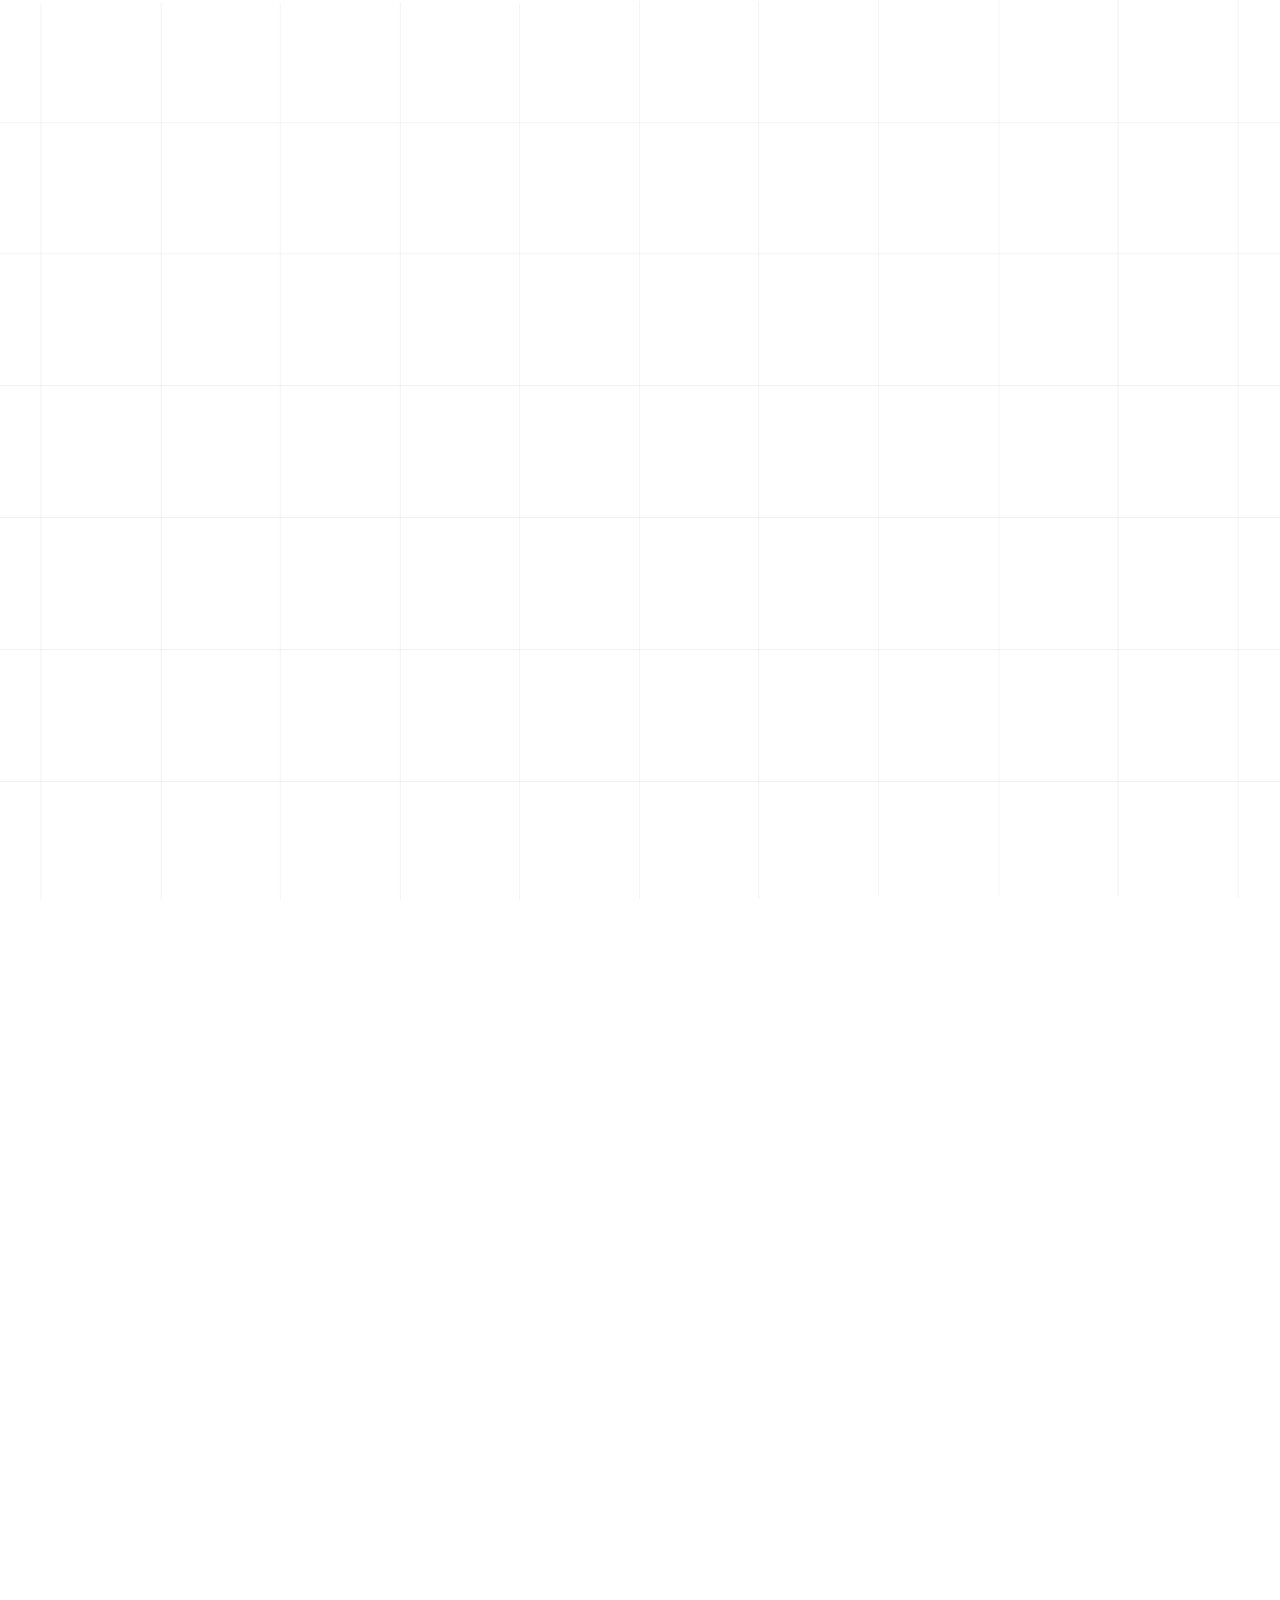
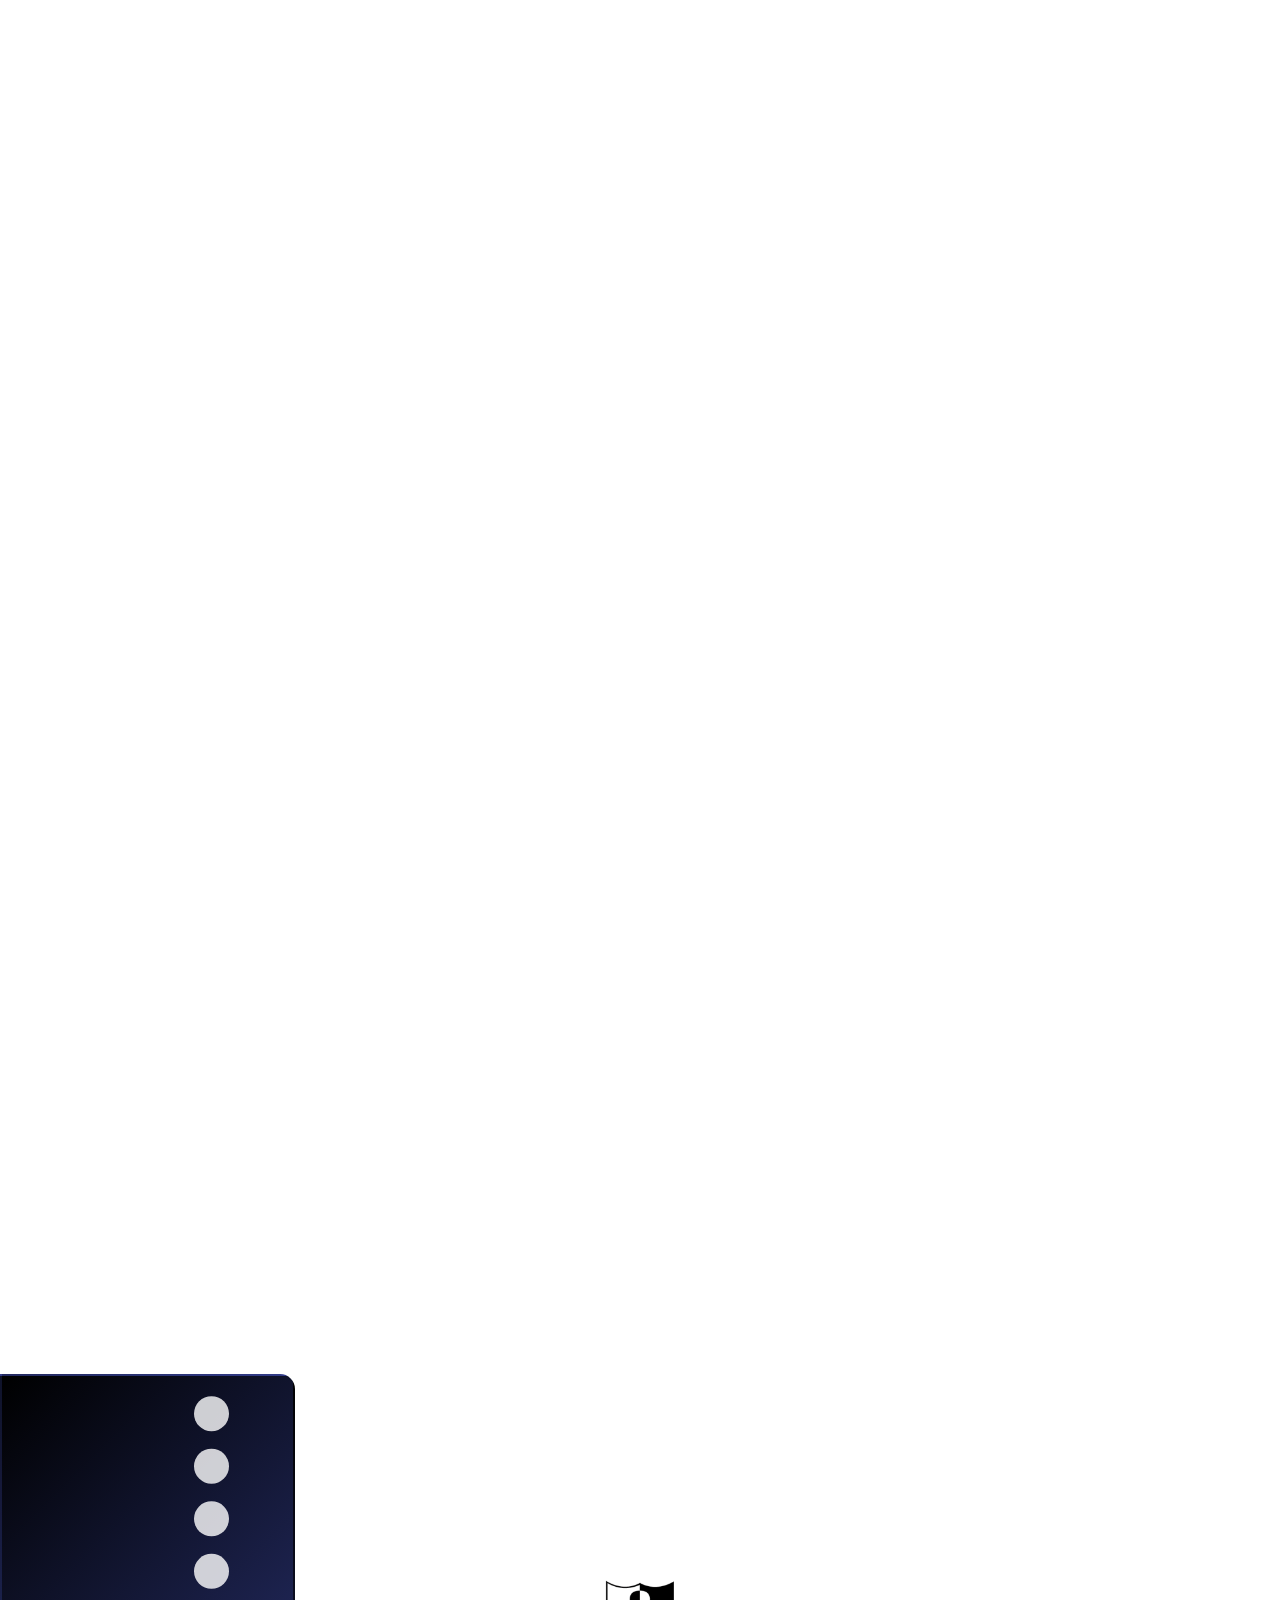
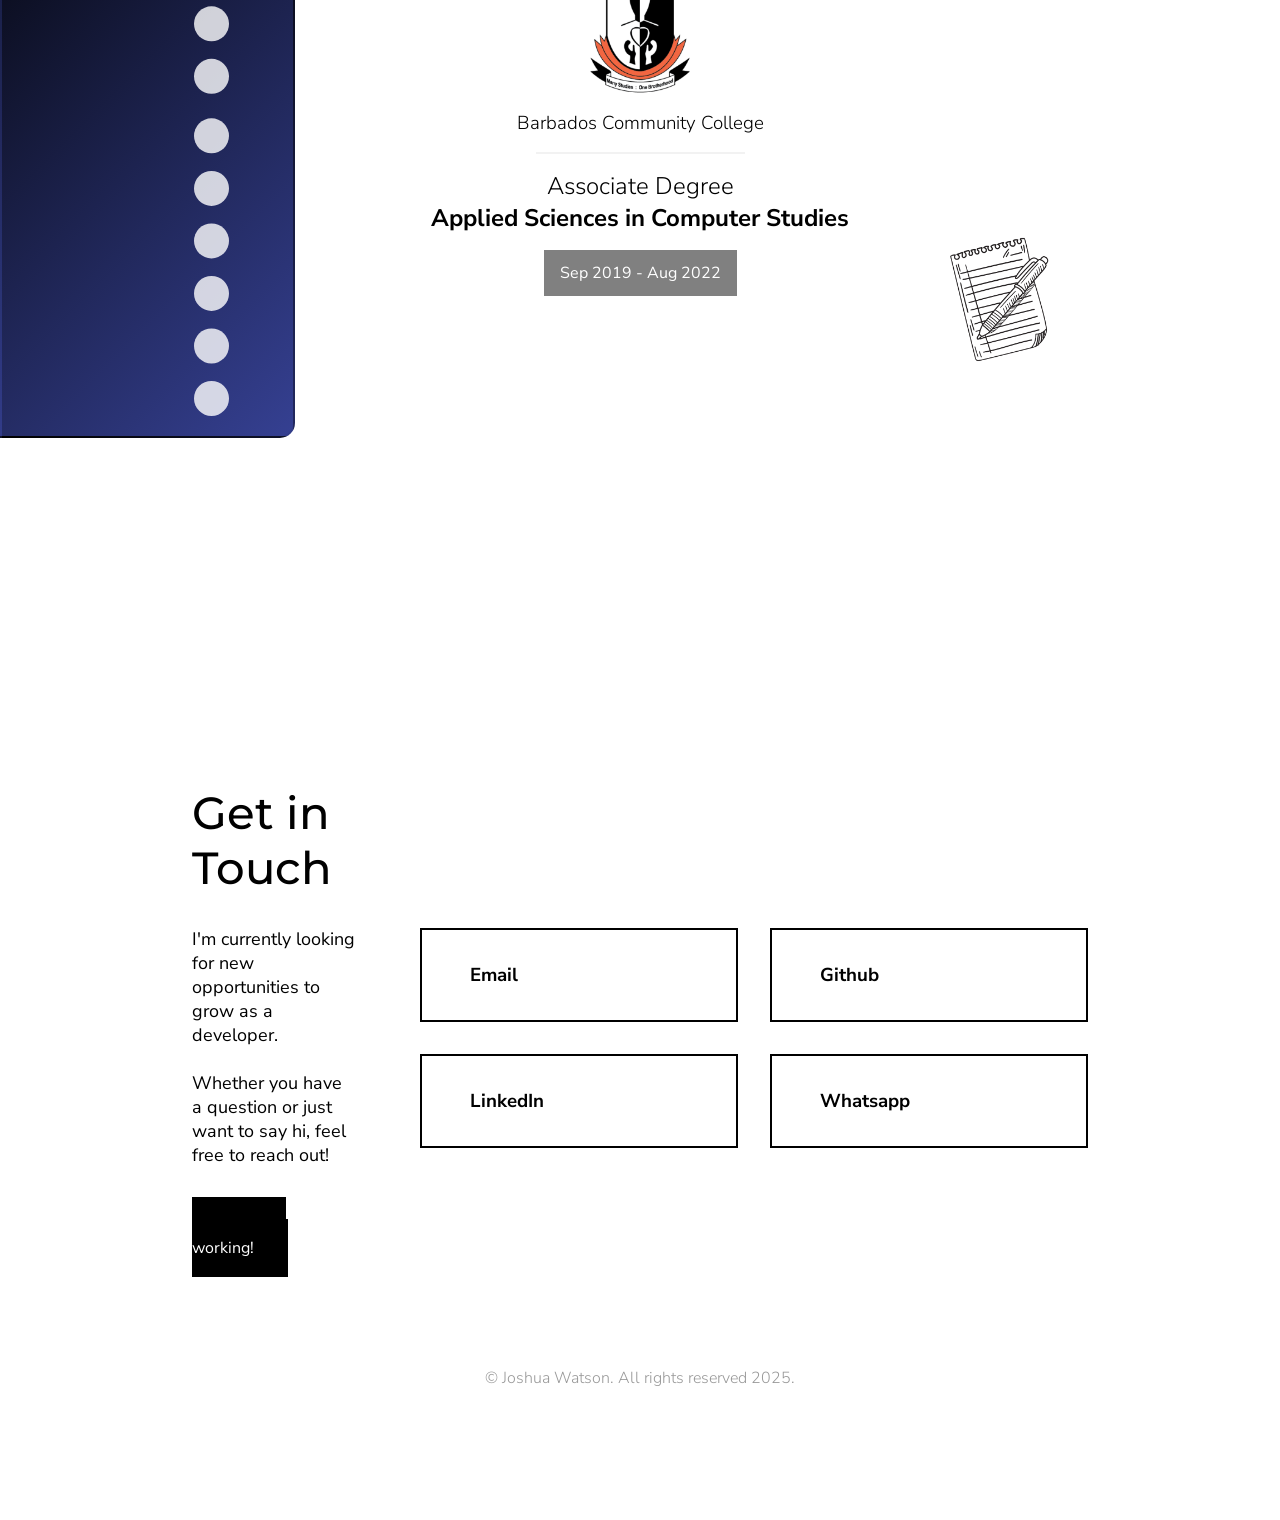
==== commit 4e6464bc: "Added Resume" ====
--- a/index.html
+++ b/index.html
@@ -17,7 +17,7 @@
     <header style="display: none;">
         <nav class="navigation-wrapper">
            <div class="freelance-logo-wrapper" style="display: none;">
-            <img class="freelance-logo" src="nvfhgfh" alt="">
+            <img class="freelance-logo" src="" alt="">
             <p></p>
            </div>
            
@@ -60,10 +60,10 @@
 
             <div class="hero-cta-wrapper">
                 <div class="cta-btn-links-wrapper">
-                    <a href="" target="_blank" class="cta-btn">
-                    Resume
-                    <i class="fa fas far fa-file-alt"></i>
-                </a>
+                    <a href="assets/Joshua Watson - Official Resume.pdf" target="_blank" rel="noopener noreferrer" class="cta-btn">
+                        Resume
+                        <i class="fa fas fa-file-alt"></i>
+                    </a>
 
                 <a href="" target="_blank" class="cta-btn">
                     Get in touch
@@ -94,7 +94,7 @@
         <!--Part Two-->
         <div class="hero-profile-img-wrapper">
             <div class="gradient1"></div>
-            <img class="profile-img" src="/components/Images/professional image.jpg" alt="">
+            <img class="profile-img" src="Images/professional image.jpg" alt="">
 
             <div class="profile-img-links-element-wrapper">
             <!--Element 1-->
@@ -122,7 +122,7 @@
             <!--Element 4-->
             <div class="hero-profile-location-wrapper">
                 <p class="hero-profile-location">
-                    <img src="/components/Images/Flag_of_Barbados.svg" alt="">
+                    <img src="Images/Flag_of_Barbados.svg" alt="">
                     <i class="fa fas fa-map-marker-alt" style="display: none;"></i>
                     <span class="barbados-text">Barbados</span>
                 </p>
@@ -217,7 +217,7 @@
         </div>
 
         <div class="featured-projects-navbar-wrapper">
-            <ul class="featured-projects-navbar">
+            <ul class="featured-projects-navbar" style="display: none;">
                 <li class="featured-projects-navbar-item">
                     <button class="featured-projects-navbar-item-btn" id="most-recent-project-btn">
                         Most Recent
@@ -447,7 +447,7 @@
             <!--Associate Degree-->
             <div class="education-content-element">
                 <div class="education-content-element-institution-logo-wrapper">
-                    <img class="education-content-element-institution-logo" src="/components/Images/BCC Logo.png" alt="">
+                    <img class="education-content-element-institution-logo" src="Images/BCC Logo.png" alt="">
                 </div>
                 
                 <div class="education-content-element-text-wrapper">
@@ -478,7 +478,7 @@
             <!--Bachelors Degree-->
             <div class="education-content-element">
                 <div class="education-content-element-institution-logo-wrapper">
-                    <img class="education-content-element-institution-logo" src="/components/Images/BCC Logo.png" alt="">
+                    <img class="education-content-element-institution-logo" src="Images/BCC Logo.png" alt="">
                 </div>
                 
                 <div class="education-content-element-text-wrapper">
--- a/styles.css
+++ b/styles.css
@@ -82,7 +82,7 @@
     scroll-behavior: smooth;
     scroll-padding: 100px;
     font-family: var(--ff-Nunito-Sans);
-    background-image: url('/components/SVG Images/grid-background.svg');
+    background-image: url('SVG Images/grid-background.svg');
     background-repeat: repeat;
     background-size: cover;
     background-position: center;
@@ -731,7 +731,7 @@
     border-radius: 15px;
     padding: 3rem 3rem 5rem 3rem;
     border: 15px solid transparent;
-    border-image-source: url('/components/SVG Images/Chalkboard/Gradient Checkboard.svg');
+    border-image-source: url('SVG Images/Chalkboard/Gradient Checkboard.svg');
     border-image-slice: 10% fill;
     border-image-repeat: stretch;
 }
@@ -817,7 +817,7 @@
     bottom: 7px;
     right: 100px;
     width: 40px;
-    background-image: url('/components/SVG Images/Chalkboard/Sketched Eraser.svg');
+    background-image: url('SVG Images/Chalkboard/Sketched Eraser.svg');
     height: 15px;
 }
 
@@ -829,7 +829,7 @@
     right: 50px;
     width: 35px;
     border-radius: 150px;
-    background-image: url('/components/SVG Images/Chalkboard/Chalk.svg');
+    background-image: url('SVG Images/Chalkboard/Chalk.svg');
     height: 10px;
 }
 
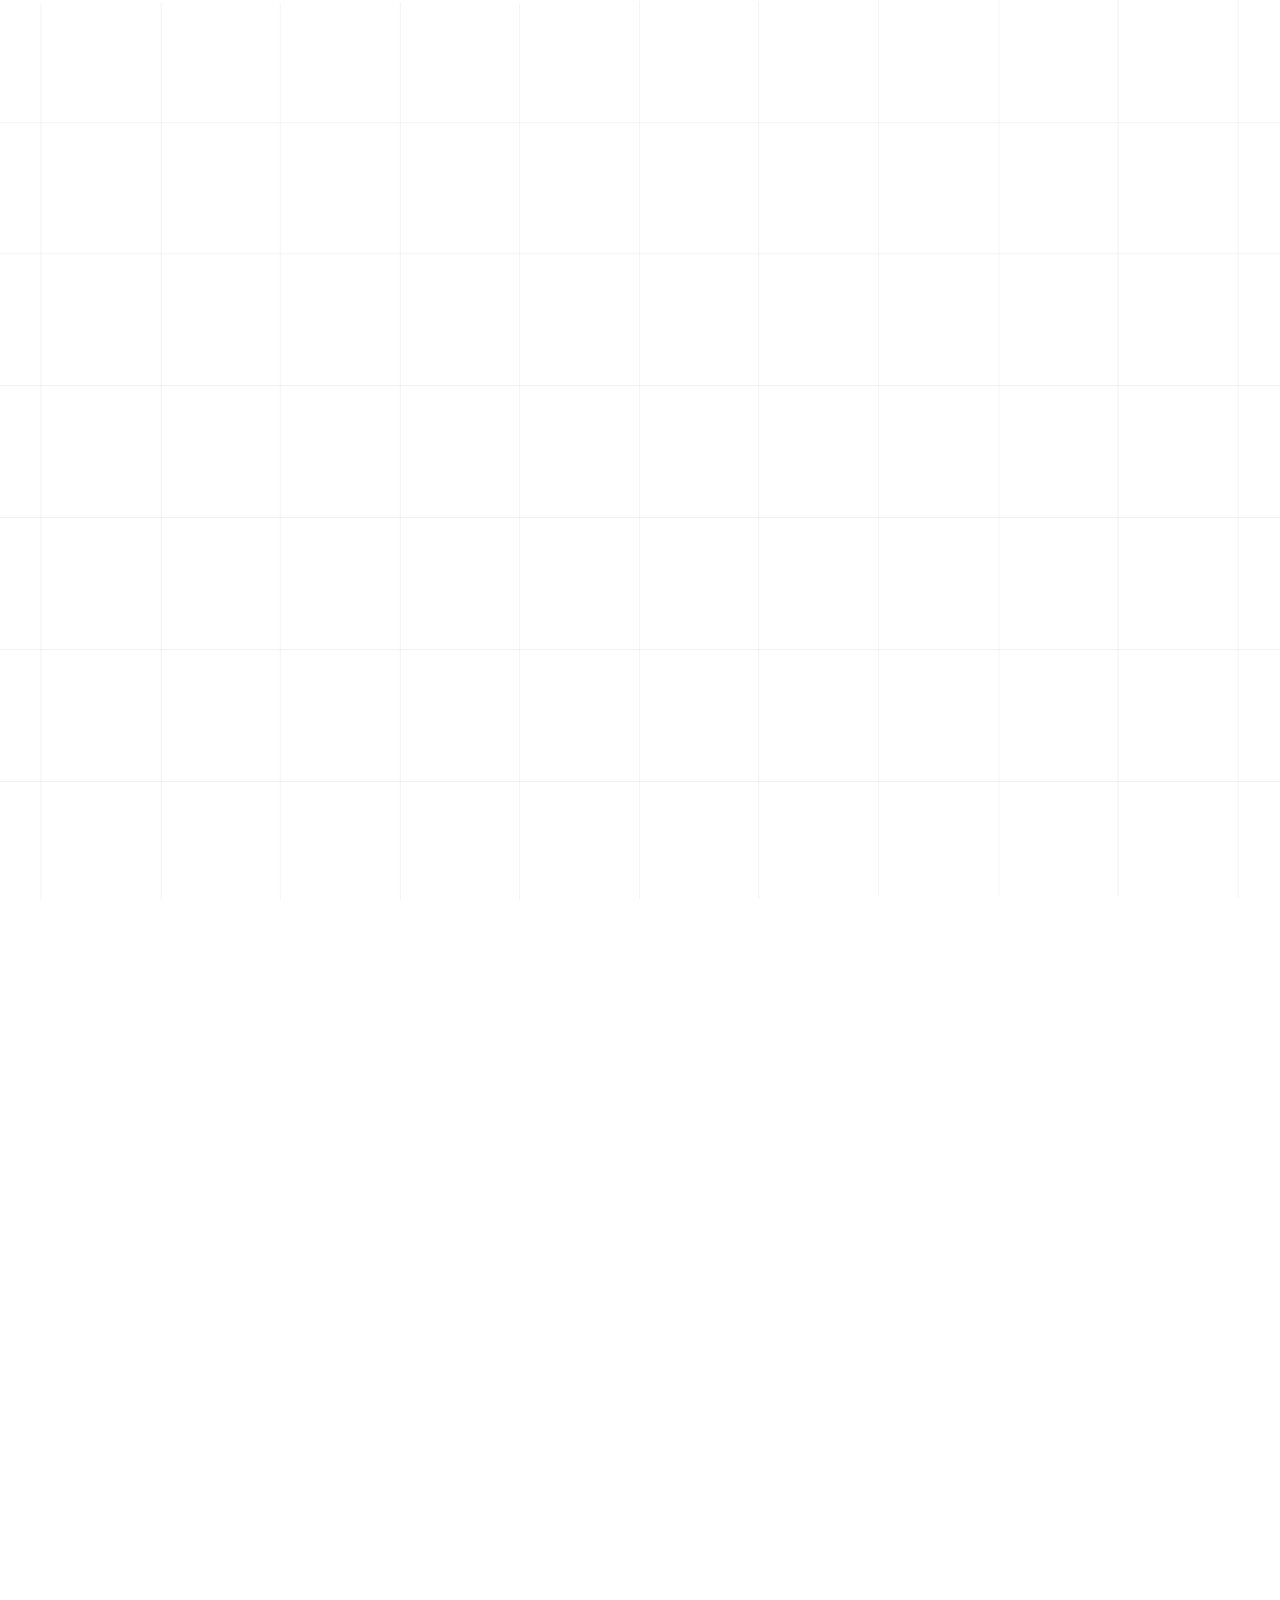
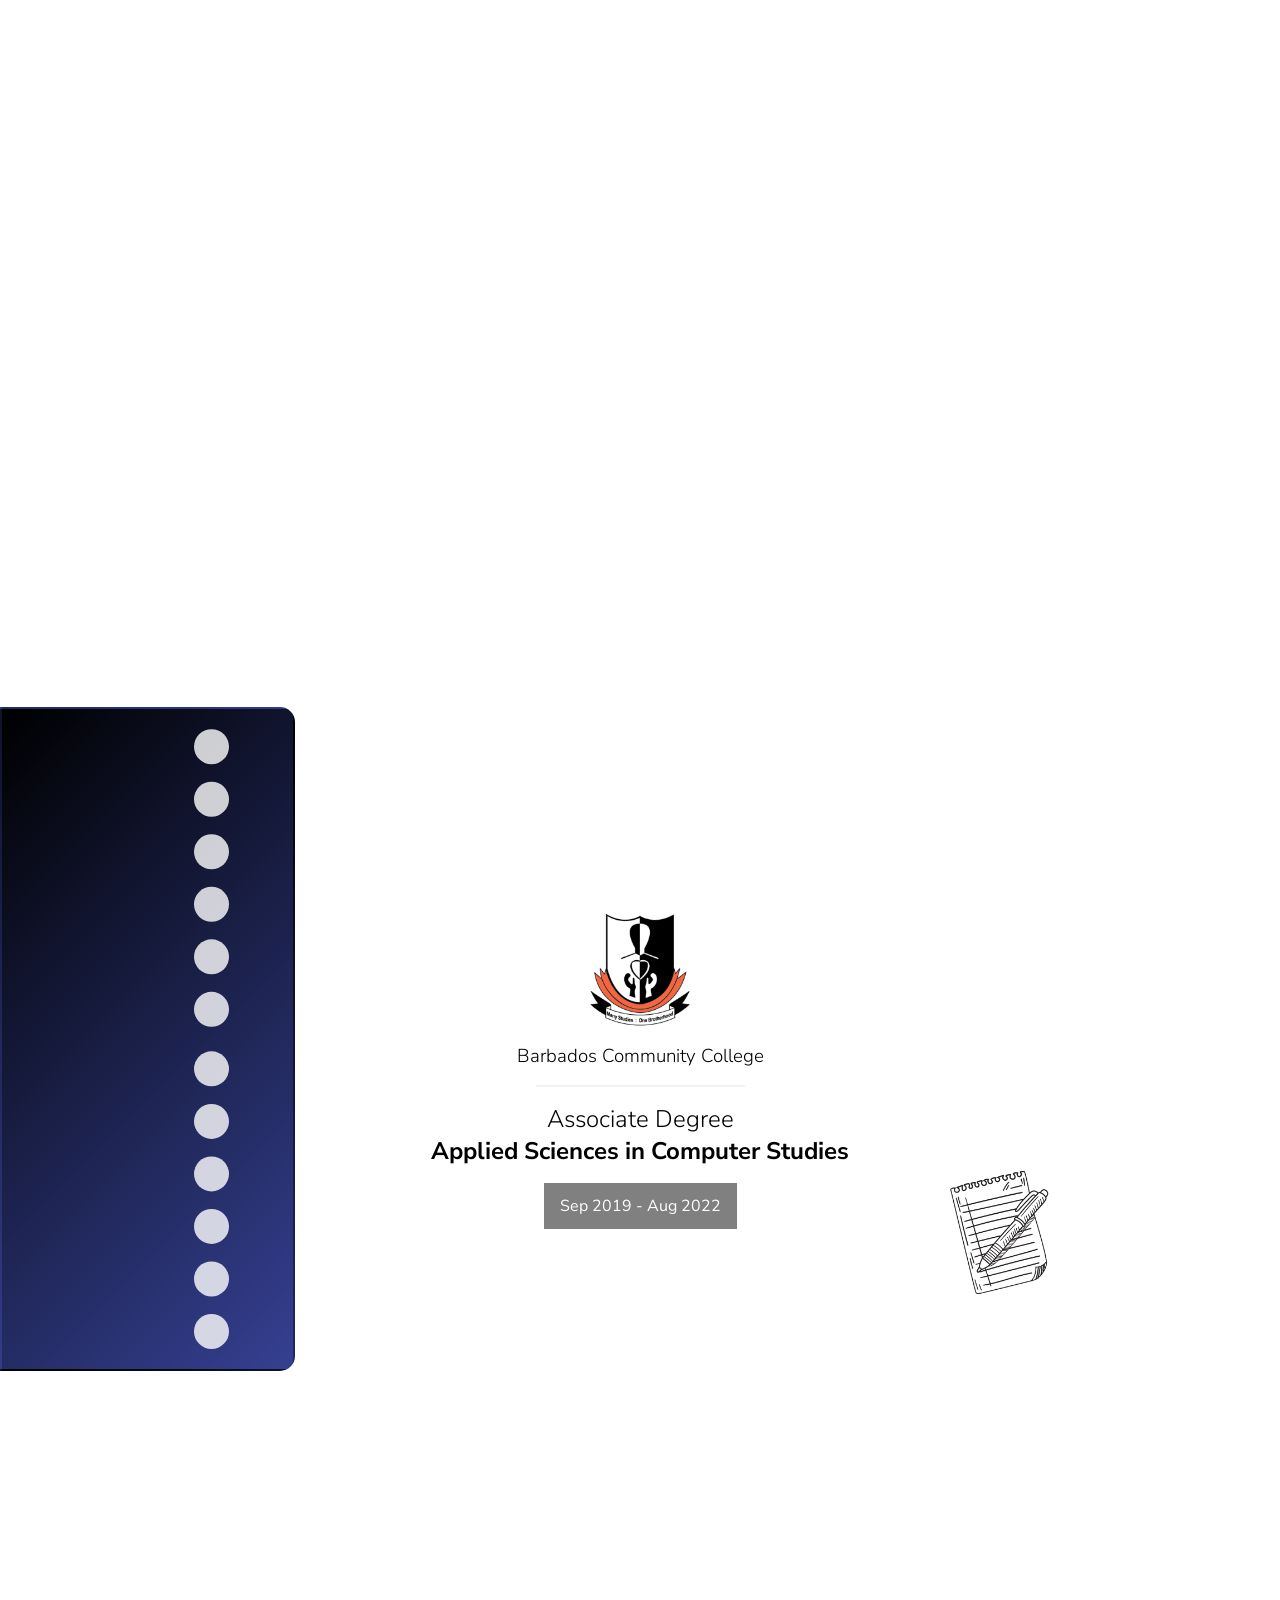
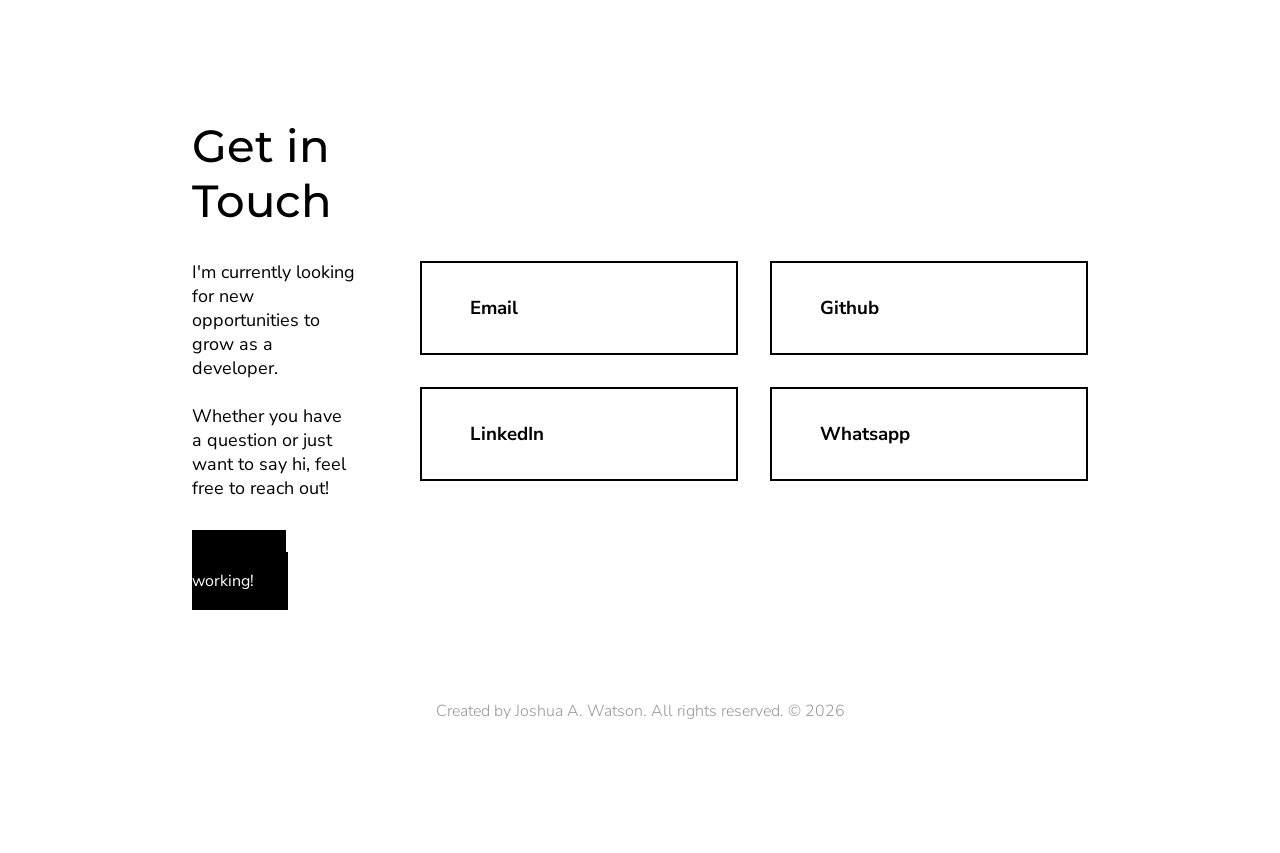
==== commit 94ba4a23: "Updated Fonts, Spacings & Grammar" ====
--- a/index.html
+++ b/index.html
@@ -54,7 +54,7 @@
 
             <div class="hero-profile-pitch-wrapper">
                 <p class="hero-profile-pitch">
-                    I code fast, responsive frontends with an emphasis <br> on speed, clean structure, and fluid UI animation.
+                    I build fast, responsive frontends with clean <br> structure and fluid UI animation.
                 </p>
             </div>
 
@@ -66,7 +66,7 @@
                     </a>
 
                 <a href="" target="_blank" class="cta-btn">
-                    Get in touch
+                    My Projects
                 </a>
                 </div>
 
@@ -212,8 +212,6 @@
 
         <div class="skills-technologies-header">
             <h1 class="section-main-title">Featured Projects</h1>
-            <p class="skills-technologies-subtitle">
-                I use these tools to build fast, clean & responsive interfaces <br> that focus on usability, structure, and smooth motion</p>
         </div>
 
         <div class="featured-projects-navbar-wrapper">
@@ -265,71 +263,76 @@
                     <h1>FrontEnd Soundz</h1>
                     <p>A royalty-free music blog built to put underrated artists on the map.</p>
                         
-                    <p>Built using Vanilla JavaScript & GSAP for fluid SVG drawing animations whilst the backend leverages Python and REST API's to handle live server updates. The site was deployed and hosted on Netlify.</p>
+                    <p>Built using Vanilla JavaScript & GSAP for fluid SVG drawing animations whilst the backend leverages MongoDB & REST API's to handle live server updates.</p>
 
                 <div class="featured-projects-element-label-wrapper">
 
                     <span class="featured-projects-element-label">
+                        Sass
+                    </span>
+
+                    <span class="featured-projects-element-label">
                         Vanilla JS
                     </span>
 
+
+                    <span class="featured-projects-element-label">
+                        GSAP
+                    </span>
+
+                    <span class="featured-projects-element-label">
+                        MongoDB
+                    </span>
+
                     <span class="featured-projects-element-label">
                         Rest API
                     </span>
-                    
-                    <span class="featured-projects-element-label">
-                        Python
+                
+                </div>
+                </div>
+
+                <div class="featured-projects-element-img-wrapper frontend-soundz">
+                    <img class="featured-project-img" src="/Images/FEZ Herp.png" alt="">
+                </div>
+                </div>
+            </div>
+            
+            <div class="featured-projects-element" style="display: none;">
+                <div class="featured-projects-element-content">
+                <div class="featured-projects-element-img-wrapper">
+                    <img class="featured-project-img" src="/designs/Featured Websites/Tilda.png" alt="">
+                </div>
+
+                <div class="featured-projects-element-content-info">
+                    <h1>Tilda</h1>
+                    <p>Professional childcare & early education services. Full homepage redesign focused on user journey and conversion optimization.</p>
+
+                <div class="featured-projects-element-label-wrapper">
+                    <span class="featured-projects-element-label">
+                        Sass
+                    </span>
+
+                    <span class="featured-projects-element-label">
+                        React.Js
                     </span>
 
                     <span class="featured-projects-element-label">
                         GSAP
                     </span>
-
-                    <span class="featured-projects-element-label">
-                        Netlify
-                    </span>
-                </div>
-                </div>
-
-                <div class="featured-projects-element-img-wrapper frontend-soundz">
-                    <img class="featured-project-img" src="/designs/Featured Websites/FrontEnd Soundz.png" alt="">
+                </div>
                 </div>
                 </div>
             </div>
             
             <div class="featured-projects-element">
                 <div class="featured-projects-element-content">
-                <div class="featured-projects-element-img-wrapper">
-                    <img class="featured-project-img" src="/designs/Featured Websites/Tilda.png" alt="">
-                </div>
-
-                <div class="featured-projects-element-content-info">
-                    <h1>Tilda</h1>
-                    <p>Professional childcare & early education services. Full homepage redesign focused on user journey and conversion optimization.</p>
-
-                <div class="featured-projects-element-label-wrapper">
-                    <span class="featured-projects-element-label">
-                        Sass
-                    </span>
-
-                    <span class="featured-projects-element-label">
-                        React.Js
-                    </span>
-
-                    <span class="featured-projects-element-label">
-                        GSAP
-                    </span>
-                </div>
-                </div>
-                </div>
-            </div>
-
-            <div class="featured-projects-element">
-                <div class="featured-projects-element-content">
 
                 <div class="featured-projects-element-content-info">
                     <h1>Bright Beginnings</h1>
-                    <p>Professional childcare & early education services. Full homepage redesign focused on user journey and conversion optimization.</p>
+                    <p>Professional childcare & early education services.
+                    </p>
+                    
+                    <p>Full homepage redesign focused on user journey and conversion optimization.</p>
 
                 <div class="featured-projects-element-label-wrapper">
                     <span class="featured-projects-element-label">
@@ -575,7 +578,7 @@
         </div>
 
         <div class="copyright-wrapper">
-            <p>&copy; Joshua Watson. All rights reserved 2025.</p>
+            <p>Created by Joshua A. Watson. All rights reserved. © <span id="cpyright-year"></span> 2026</p>
         </div>
     </section>
     </main>
--- a/styles.css
+++ b/styles.css
@@ -40,7 +40,7 @@
 
     /*Shadows*/
     --nav-link-shadow: 0px 4px 4px rgba(0, 0, 0, 0.25);
-    --gray-section-top-shadow: 0px 4px 100px rgba(0, 0, 0, 0.25);
+    --gray-section-top-shadow: 12px 12px 400px #2f37764c;
 
     --outline-green: 2px solid green;
     --outline-red: 2px solid red;
@@ -64,7 +64,6 @@
 }
 
 
-
 img {
     user-drag: none;
     -webkit-user-drag: none;
@@ -78,7 +77,6 @@
     margin: 0;
     padding: 0;
     height: 100%;
-    box-sizing: border-box;
     scroll-behavior: smooth;
     scroll-padding: 100px;
     font-family: var(--ff-Nunito-Sans);
@@ -195,6 +193,7 @@
     font-weight: 400;
     line-height: 100px;
     color: #2f3776;
+    font-family: var(--ff-Averia-Sans-Libre);
     /* background: var(--main-text-gradient);
     -moz-background-clip: text;
     -webkit-background-clip: text;
@@ -211,6 +210,7 @@
     background: var(--button-gradient);
     -moz-background-clip: text;
     -webkit-background-clip: text;
+    font-family: var(--ff-Averia-Sans-Libre);
     -webkit-text-fill-color: transparent;
 }
 
@@ -222,6 +222,8 @@
 
 .hero-profile-pitch {
     font-size: 20px;
+    font-weight: 300;
+    opacity: 0.8;
 }
 
 
@@ -245,6 +247,7 @@
     padding: 12px 20px;
     color: white;
     gap: 8px;
+    font-family: var(--ff-Averia-Sans-Libre);
     @supports (corner-shape: squircle) {
         border-radius: 5px;
         corner-shape: squircle;
@@ -656,6 +659,7 @@
     z-index: 1;
     font-weight: 400;
     font-size: clamp(1rem, 0.5123rem + 2.7869vw, 3.125rem);
+    font-family: var(--ff-Averia-Sans-Libre);
     background: var(--img-gradient);
     -moz-background-clip: text;
     -webkit-background-clip: text;
@@ -951,21 +955,30 @@
 }
 
 
+/* ================================
+   FEATURED PROJECTS
+================================ */
+
 #featured-projects-section {
+    margin: 3rem 16rem;
+    padding: 0;
+    display: grid;
+    place-content: center;
+    gap: 2rem;
     background-size: cover;
-    margin: 10rem 16rem;
-    display: grid;
-    place-content: center;
-    gap: 5rem;
-    padding: 0;
-}
+}
+
+
+/* ================================
+   PROJECT CONTAINER
+================================ */
 
 .featured-projects-element-container {
     display: flex;
     flex-direction: column;
+    gap: 6rem;
     opacity: 1;
     transition: opacity 0.3s ease-in-out;
-    gap: 6rem;
 }
 
 .featured-projects-element-container.fade-out {
@@ -973,66 +986,45 @@
 }
 
 .featured-projects-element-container.reversed {
-  flex-direction: column-reverse;
-}
-
-.featured-projects-element-content {
-    display: flex;
-    align-items: center;
-    width: 100%;
-    gap: 2rem;
-}
+    flex-direction: column-reverse;
+}
+
+
+/* ================================
+   PROJECT
+================================ */
 
 .featured-projects-element {
+    width: 100%;
+    display: grid;
+    place-content: center;
+    border: 2px solid rgb(255, 255, 255);
+    border-radius: 15px;
     opacity: 0;
     transform: scale(0.5);
-    display: grid;
-    width: 100%;
-    border-radius: 15px;
-    place-content: center;
-    border-radius: 15px;
-    border: 2px solid rgb(255, 255, 255);
-}
-
-.featured-projects-element-img-wrapper {
-    width: 100%;
-    height: 100%;
-    border-radius: 6px;
-    position: relative;
-    border-radius: 5px;
-    padding: 4px 12px 0px 12px;
-    background-color: var(--external-clr-beige);
-    object-fit: cover;
-}
-
-.bright-beginnings {
-    padding: 12px 12px 0px 12px;
-    background-color: var(--external-clr-amber);
-}
-
-.frontend-soundz {
-    padding: 12px 12px 0px 12px;
-    background-position: center;
-    background-size: 200%;
-    background-color: var(--external-clr-fez-primary);
-    background-image: var(--external-clr-fez-gradient);
-}
-
-.featured-project-img {
-    border-radius: 5px;
-}
-
-.featured-projects-element-wrapper {
-    width: 100%;
-    display: flex;
-    justify-content: space-between;
-    align-items: center;
-    gap: 1rem;
-}
+}
+
+
+/* ================================
+   PROJECT CONTENT
+================================ */
+
+.featured-projects-element-content {
+    width: 100%;
+    display: grid;
+    grid-template-columns: minmax(0, 1fr) minmax(0, 1fr);
+    gap: 2rem;
+}
+
+
+/* ================================
+   PROJECT INFO
+================================ */
 
 .featured-projects-element-content-info {
-    display: grid;
-    gap: 1rem;
+    min-width: 0;
+    display: grid;
+    align-self: center;
 }
 
 .featured-projects-element-content-info h1 {
@@ -1040,7 +1032,59 @@
     -moz-background-clip: text;
     -webkit-background-clip: text;
     -webkit-text-fill-color: transparent;
-}
+    font-family: var(--ff-Averia-Sans-Libre);
+}
+
+.featured-projects-element-content-info p:nth-of-type(1) {
+    font-weight: 400;
+    font-family: var(--ff-Averia-Sans-Libre);
+    opacity: 0.8;
+    margin-top: 14px;
+}
+
+.featured-projects-element-content-info p:nth-of-type(2) {
+    font-weight: 400;
+    line-height: 22px;
+    opacity: 0.8;
+    margin-block: 14px;
+}
+
+
+/* ================================
+   PROJECT IMAGE
+================================ */
+
+.featured-projects-element-img-wrapper {
+    width: 100%;
+    height: 100%;
+    position: relative;
+    border-radius: 6px;
+    box-shadow: var(--gray-section-top-shadow);
+}
+
+.featured-project-img {
+    width: 100%;
+    height: auto;
+    display: block;
+    border-radius: 5px;
+}
+
+
+.bright-beginnings {
+    padding: 12px 12px 0;
+}
+
+.frontend-soundz {
+    padding: 12px 12px 0;
+    background-position: center;
+    background-size: 200%;
+}
+
+
+
+/* ================================
+   PROJECT LABELS
+================================ */
 
 .featured-projects-element-label-wrapper {
     display: flex;
@@ -1049,11 +1093,20 @@
 
 .featured-projects-element-label {
     font-weight: 700;
-    background: var(--img-gradient);
-    -moz-background-clip: text;
-    -webkit-background-clip: text;
-    -webkit-text-fill-color: transparent;
-}
+    font-size: 12px;
+    background: var(--button-gradient);
+    color: white;
+    border-radius: 150px;
+    width: max-content;
+    height: max-content;
+    padding: 4px 10px;
+}
+
+/* ================================
+   PROJECT-SPECIFIC STYLES
+================================ */
+
+
 
 #get-in-touch-section {
     height: 100vh;
